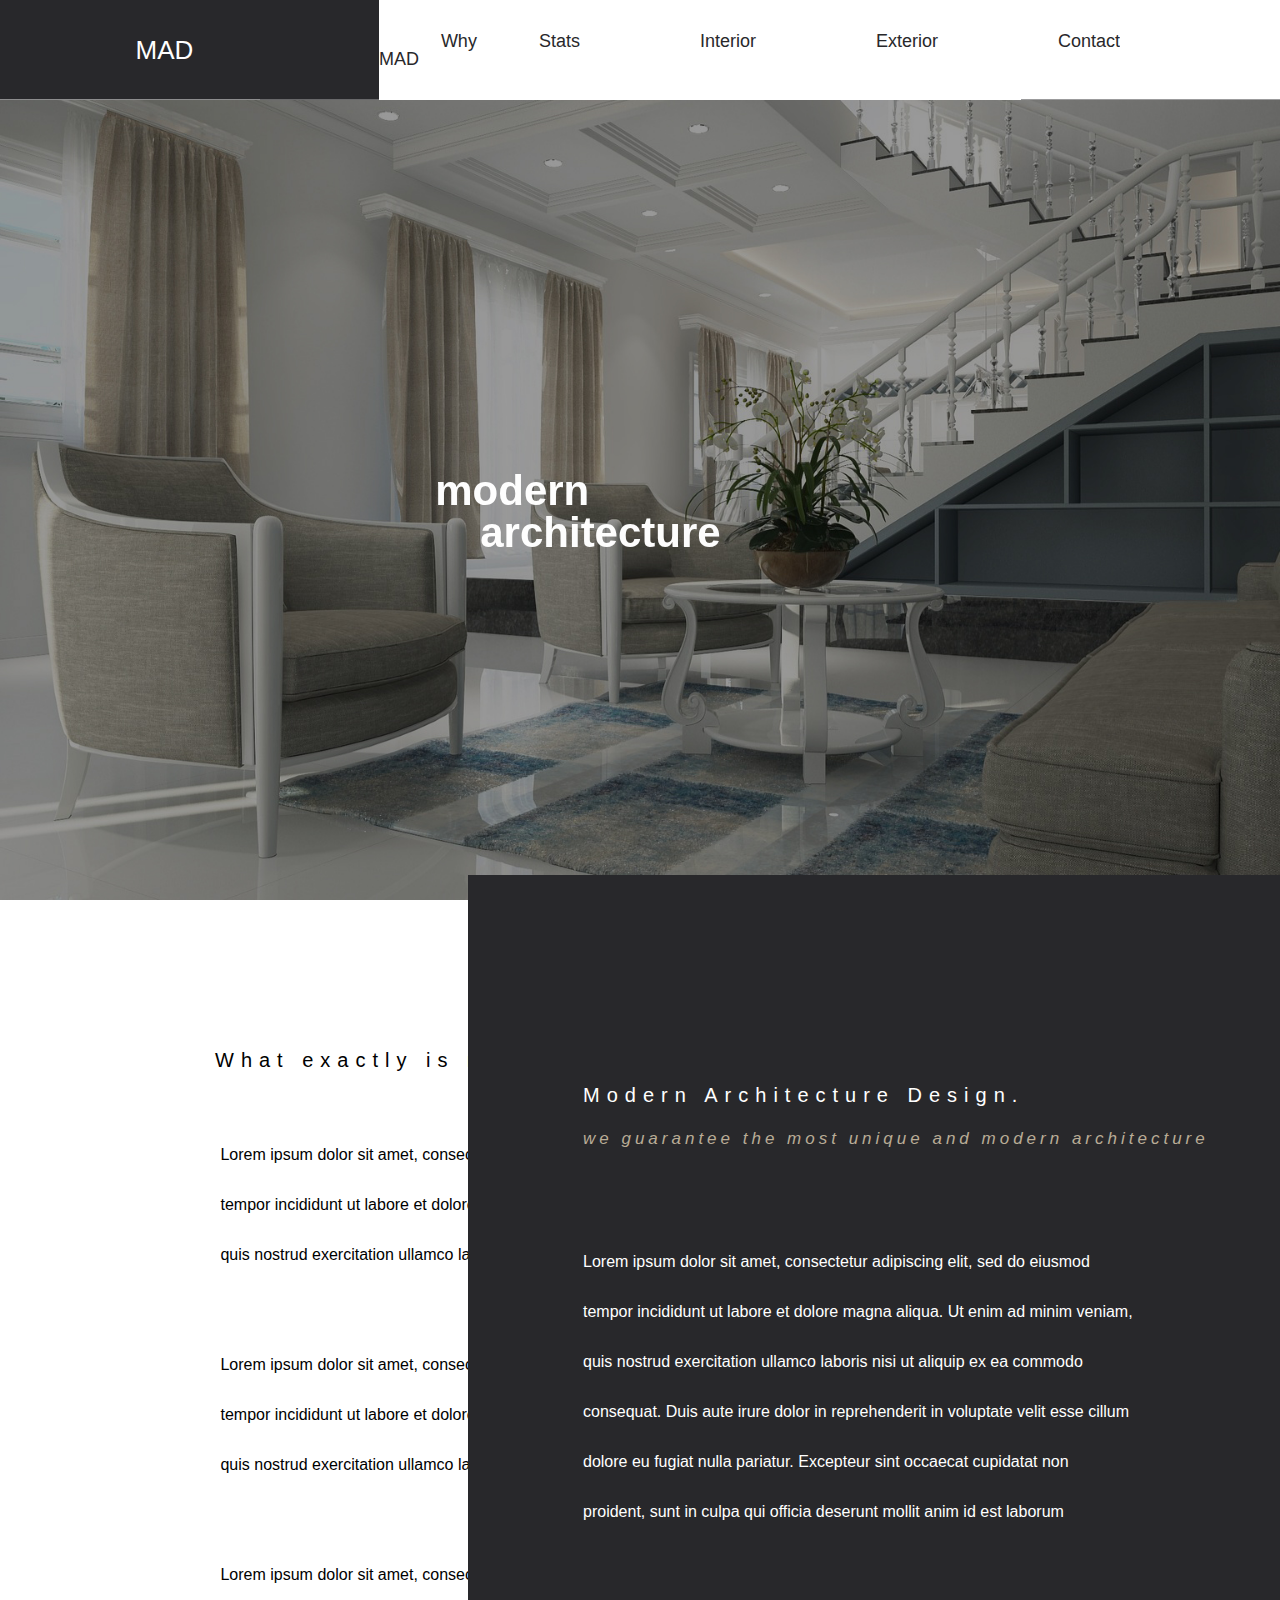
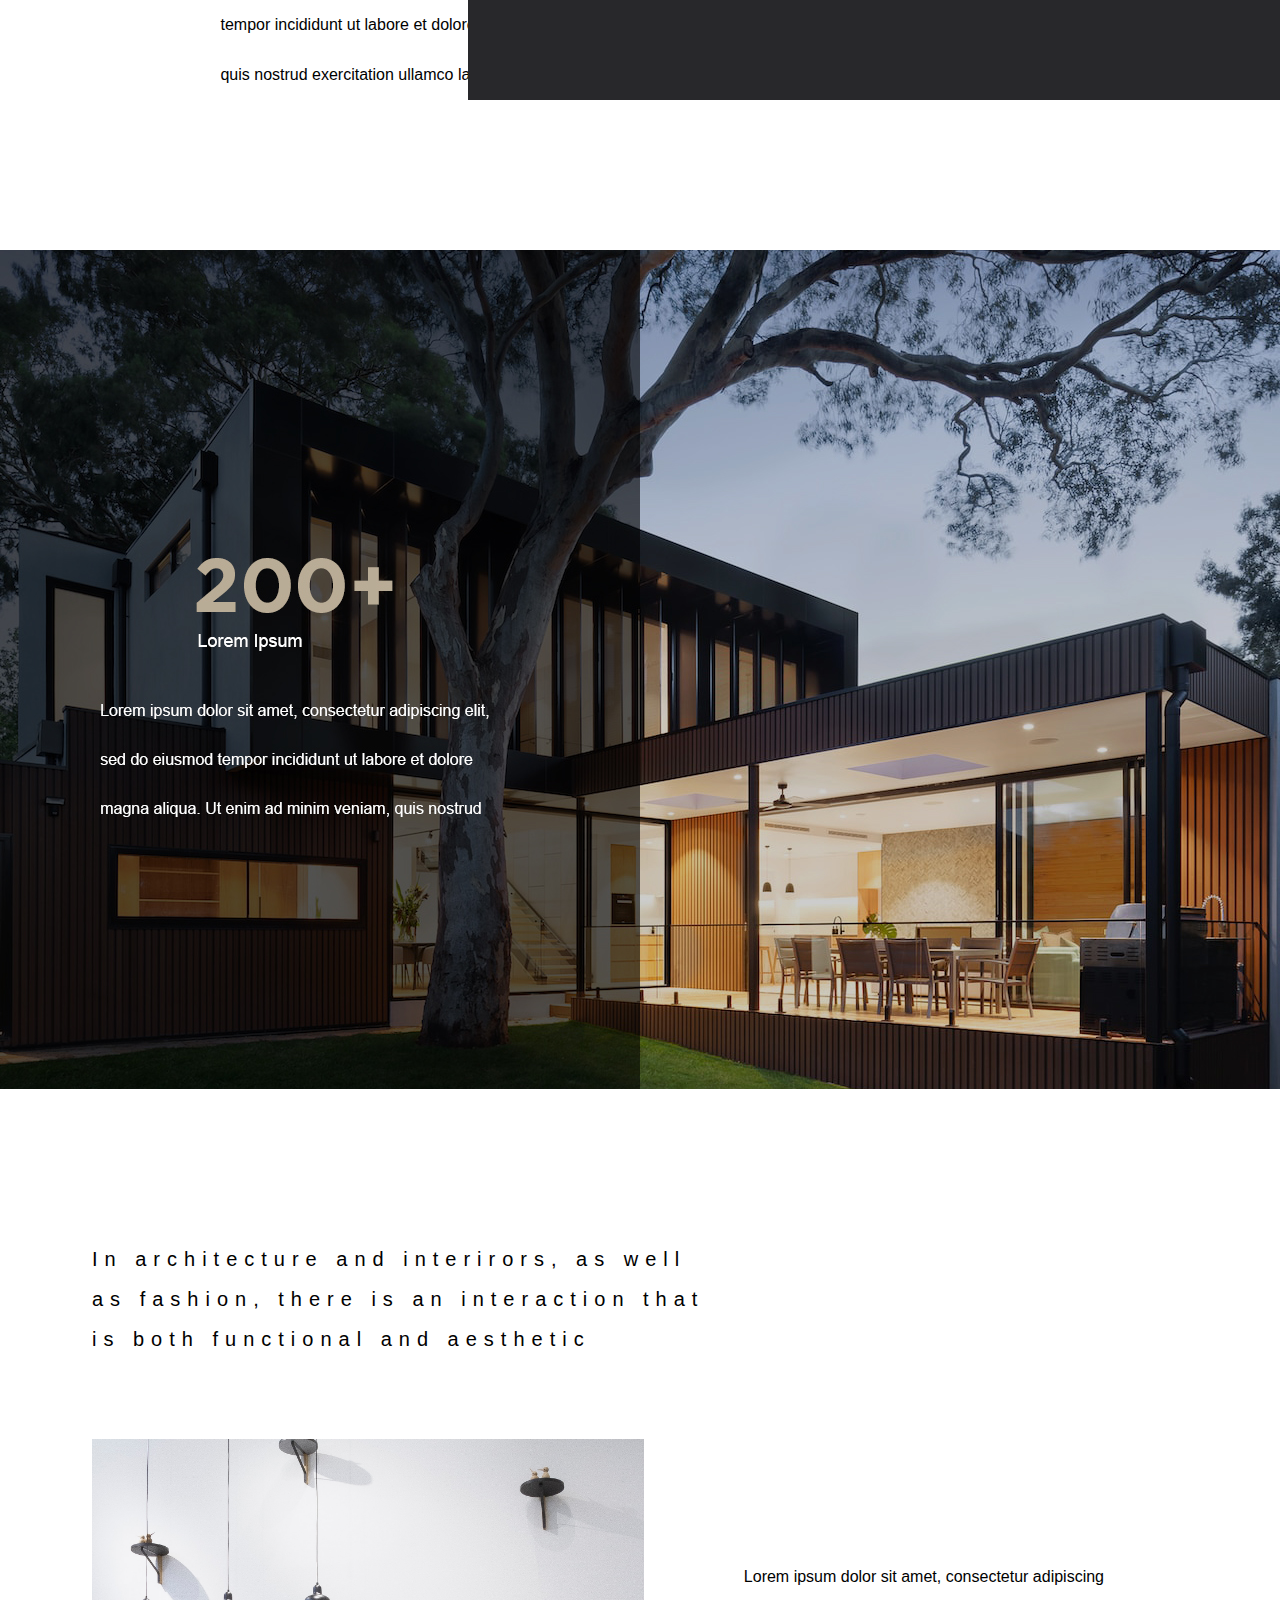
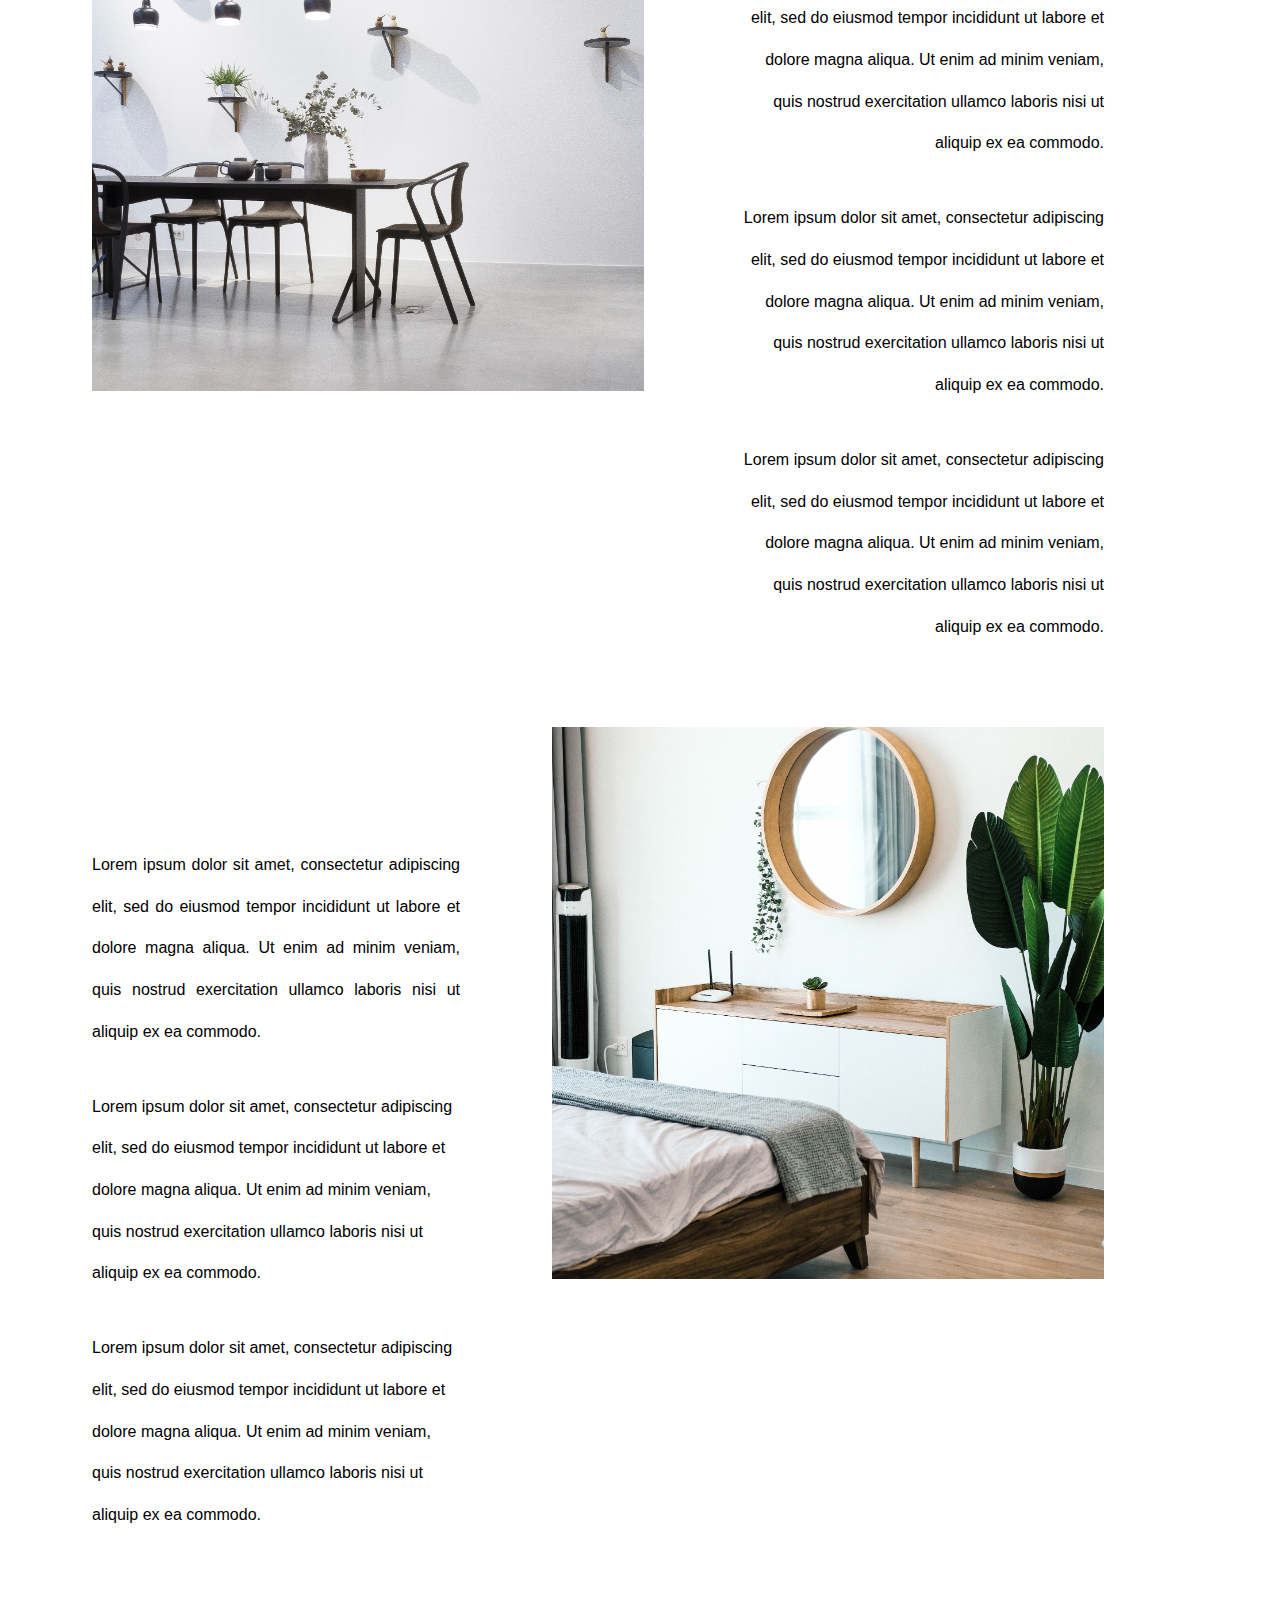
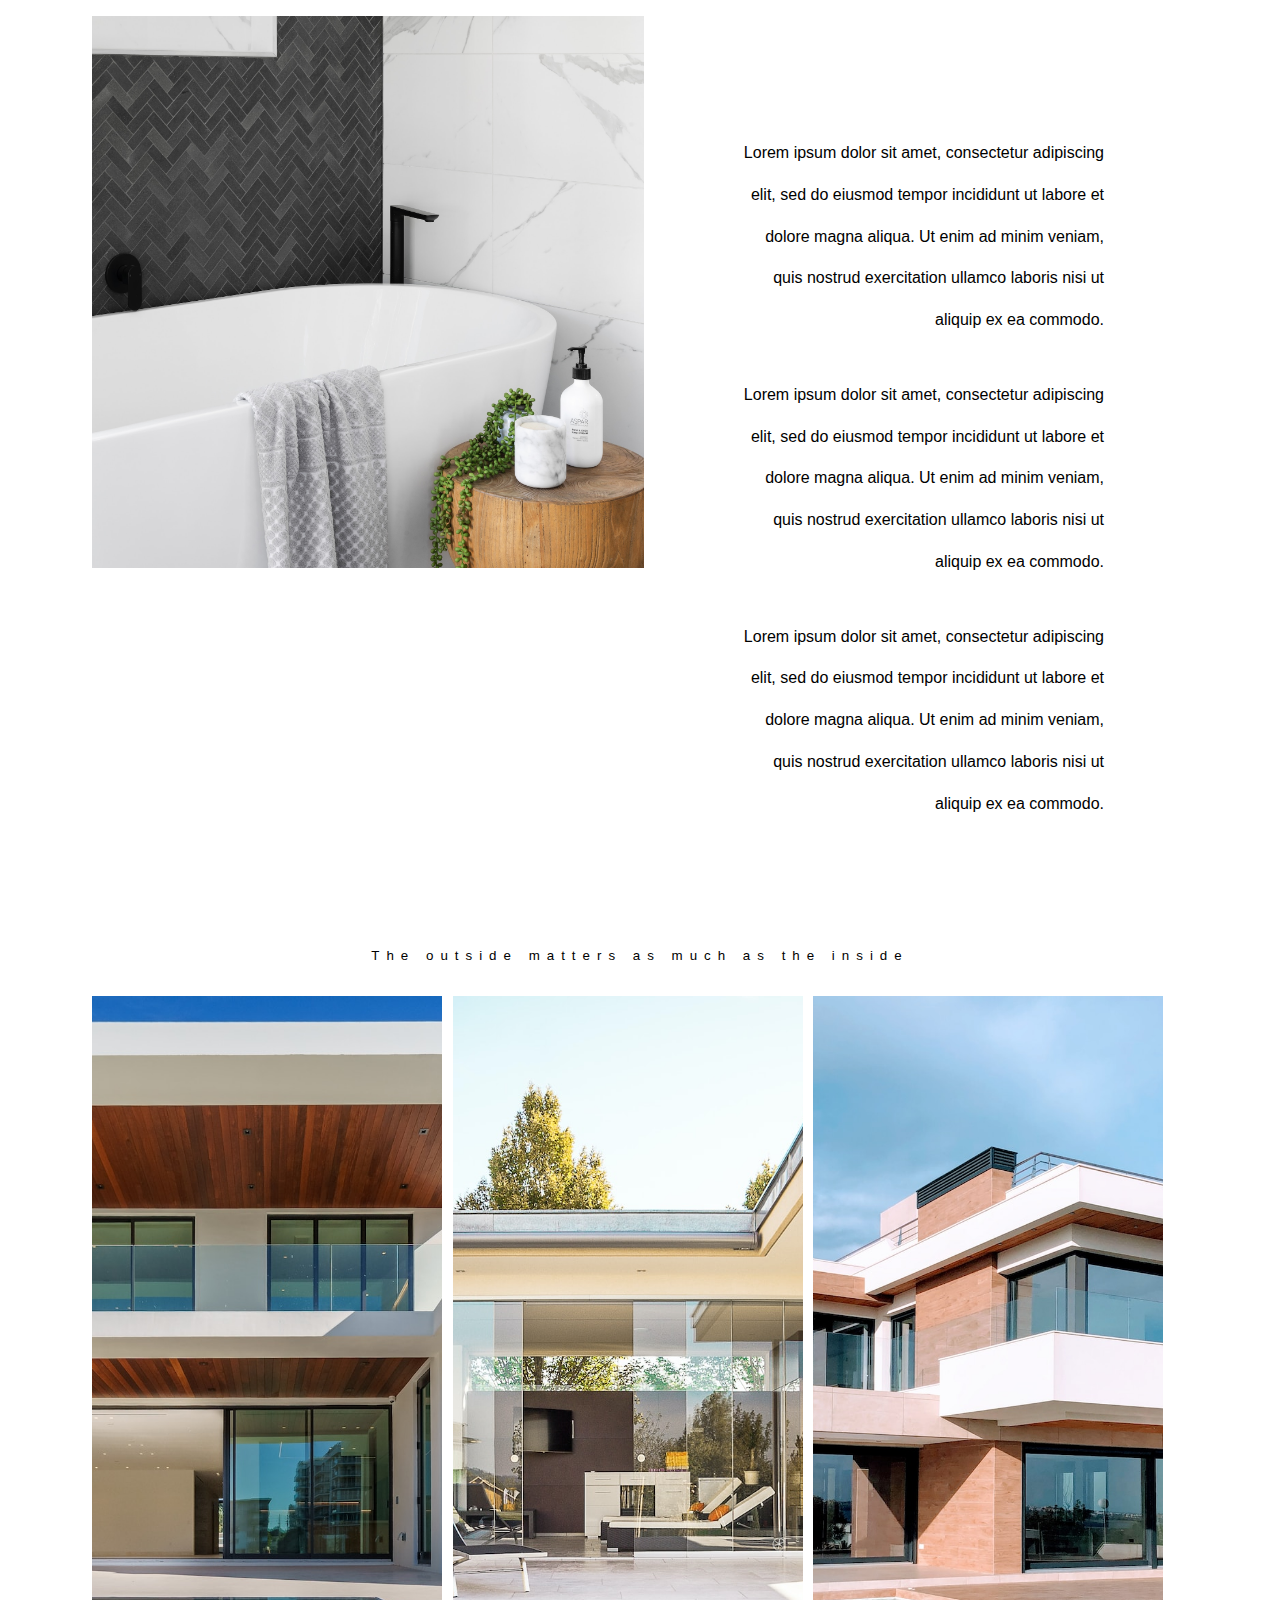
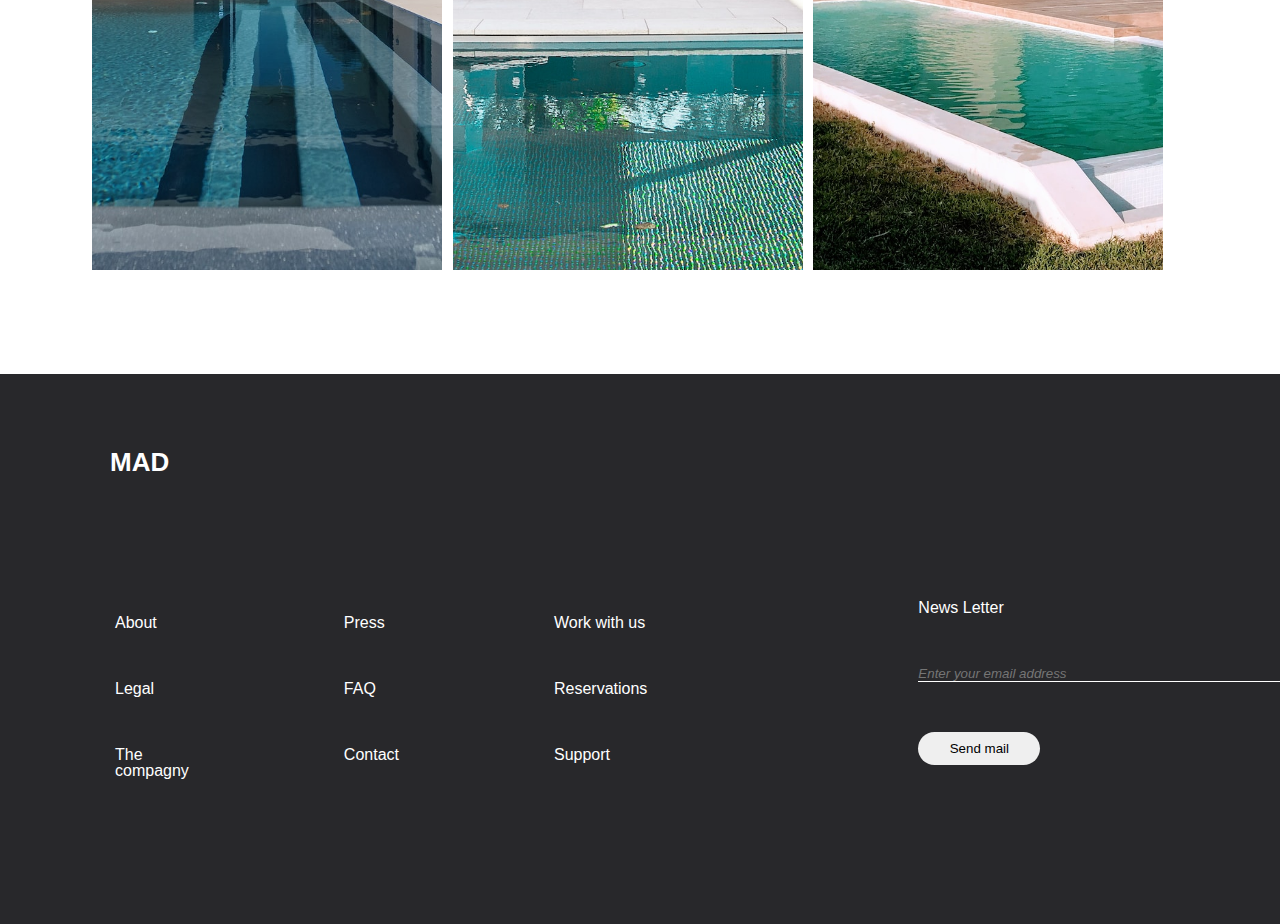
==== index.html @ bb7cfe7c "updated files" ====
<!DOCTYPE html>
<html lang="en">
  <head>
    <meta charset="UTF-8" />
    <meta http-equiv="X-UA-Compatible" content="IE=edge" />
    <meta name="viewport" content="width=device-width, initial-scale=1.0" />
    <!-- <link rel="stylesheet" href="css/style.css" /> -->
    <link rel="stylesheet" href="css/styleResponsive.css" />
    <link rel="stylesheet" href="css/reset.css" />
    <script type="module">
      import App from "./js/App.js";
    </script>
    <script src="https://cdnjs.cloudflare.com/ajax/libs/gsap/3.6.1/gsap.min.js"></script>
    <script
      src="https://cdnjs.cloudflare.com/ajax/libs/gsap/3.11.5/gsap.min.js"
      integrity="sha512-cOH8ndwGgPo+K7pTvMrqYbmI8u8k6Sho3js0gOqVWTmQMlLIi6TbqGWRTpf1ga8ci9H3iPsvDLr4X7xwhC/+DQ=="
      crossorigin="anonymous"
      referrerpolicy="no-referrer"
    ></script>
    <title>MAD</title>
  </head>
  <body>
    <header>
      <div class="mainTitle">
        <h1>modern</h1>
        <span id="architecture">architecture</span>
      </div>
      <nav class="navbar">
        <span class="logo"><a href="#" style="color:white">MAD</a></span>
        <div class="nav-links">
          <ul>
            <li><a class="pc" href="#mad">Why MAD</a></li>
            <li><a class="pc" href="#stats">Stats</a></li>
            <li><a class="pc" href="#designs">Interior</a></li>
            <li><a class="pc" href="#exterior">Exterior</a></li>
            <li><a class="pc" href="#contact">Contact</a></li>
          </ul>
        </div>
        <img src="/img/menu-btn.png" alt="menu hamburger" class="menu-ham" />
      </nav>
    </header>
    <main>
      <section id="mad">
        <div class="whyMad">
          <div class="desc">
            <h2>What exactly is modern architecture</h2>

            <p>
              Lorem ipsum dolor sit amet, consectetur adipiscing elit, sed do
              eiusmod tempor incididunt ut labore et dolore magna aliqua. Ut
              enim ad minim veniam, quis nostrud exercitation ullamco laboris
              nisi ut aliquip ex ea commodo.
            </p>

            <p>
              Lorem ipsum dolor sit amet, consectetur adipiscing elit, sed do
              eiusmod tempor incididunt ut labore et dolore magna aliqua. Ut
              enim ad minim veniam, quis nostrud exercitation ullamco laboris
              nisi ut aliquip ex ea commodo.
            </p>

            <p>
              Lorem ipsum dolor sit amet, consectetur adipiscing elit, sed do
              eiusmod tempor incididunt ut labore et dolore magna aliqua. Ut
              enim ad minim veniam, quis nostrud exercitation ullamco laboris
              nisi ut aliquip ex ea commodo.
            </p>
          </div>
          <div class="box">
            <h2>Modern Architecture Design.</h2>
            <h3>we guarantee the most unique and modern architecture</h3>
            <p>
              Lorem ipsum dolor sit amet, consectetur adipiscing elit, sed do
              eiusmod tempor incididunt ut labore et dolore magna aliqua. Ut
              enim ad minim veniam, quis nostrud exercitation ullamco laboris
              nisi ut aliquip ex ea commodo consequat. Duis aute irure dolor in
              reprehenderit in voluptate velit esse cillum dolore eu fugiat
              nulla pariatur. Excepteur sint occaecat cupidatat non proident,
              sunt in culpa qui officia deserunt mollit anim id est laborum
            </p>
          </div>
        </div>
      </section>

      <section id="stats">
        <div class="slideshow-container">
          <img src="/img/s1.jpg" alt="slideshow1" class="slide" />
          <img src="/img/s2.jpg" alt="slideshow2" class="slide" />
          <img src="/img/s3.jpg" alt="slideshow3" class="slide" />
        </div>
      </section>

      <section id="designs">
        <h2>
          In architecture and interirors, as well as fashion, there is an
          interaction that is both functional and aesthetic
        </h2>

        <div class="left">
          <div class="img">
            <img src="/img/i1.jpg" alt="" />
          </div>
          <div class="text">
            <p style="text-align: right;">
              Lorem ipsum dolor sit amet, consectetur adipiscing elit, sed do
              eiusmod tempor incididunt ut labore et dolore magna aliqua. Ut
              enim ad minim veniam, quis nostrud exercitation ullamco laboris
              nisi ut aliquip ex ea commodo.
            </p>
            <p class="mobile">
              Lorem ipsum dolor sit amet, consectetur adipiscing elit, sed do
              eiusmod tempor incididunt ut labore et dolore magna aliqua. Ut
              enim ad minim veniam, quis nostrud exercitation ullamco laboris
              nisi ut aliquip ex ea commodo.
            </p>
            <p class="mobile">
              Lorem ipsum dolor sit amet, consectetur adipiscing elit, sed do
              eiusmod tempor incididunt ut labore et dolore magna aliqua. Ut
              enim ad minim veniam, quis nostrud exercitation ullamco laboris
              nisi ut aliquip ex ea commodo.
            </p>
          </div>
        </div>

        <div class="right">
          <div class="textR">
            <p >
              Lorem ipsum dolor sit amet, consectetur adipiscing elit, sed do
              eiusmod tempor incididunt ut labore et dolore magna aliqua. Ut
              enim ad minim veniam, quis nostrud exercitation ullamco laboris
              nisi ut aliquip ex ea commodo.
            </p>
            <p class="mobile">
              Lorem ipsum dolor sit amet, consectetur adipiscing elit, sed do
              eiusmod tempor incididunt ut labore et dolore magna aliqua. Ut
              enim ad minim veniam, quis nostrud exercitation ullamco laboris
              nisi ut aliquip ex ea commodo.
            </p>
            <p class="mobile">
              Lorem ipsum dolor sit amet, consectetur adipiscing elit, sed do
              eiusmod tempor incididunt ut labore et dolore magna aliqua. Ut
              enim ad minim veniam, quis nostrud exercitation ullamco laboris
              nisi ut aliquip ex ea commodo.
            </p>
          </div>
          <div class="imgR">
            <img src="/img/i2.jpg" alt="" />
          </div>
        </div>

        <div class="left">
          <div class="img">
            <img src="/img/i3.jpg" alt="" />
          </div>
          <div class="text">
            <p style="text-align: right;">
              Lorem ipsum dolor sit amet, consectetur adipiscing elit, sed do
              eiusmod tempor incididunt ut labore et dolore magna aliqua. Ut
              enim ad minim veniam, quis nostrud exercitation ullamco laboris
              nisi ut aliquip ex ea commodo.
            </p>
            <p class="mobile">
              Lorem ipsum dolor sit amet, consectetur adipiscing elit, sed do
              eiusmod tempor incididunt ut labore et dolore magna aliqua. Ut
              enim ad minim veniam, quis nostrud exercitation ullamco laboris
              nisi ut aliquip ex ea commodo.
            </p>
            <p class="mobile">
              Lorem ipsum dolor sit amet, consectetur adipiscing elit, sed do
              eiusmod tempor incididunt ut labore et dolore magna aliqua. Ut
              enim ad minim veniam, quis nostrud exercitation ullamco laboris
              nisi ut aliquip ex ea commodo.
            </p>
          </div>
        </div>
      </section>

      <section id="exterior">
        <h2>The outside matters as much as the inside</h2>
        <div class="grid">
          <div class="grid-item">
            <img src="/img/e1.jpg" alt="" />
            <div class="hover-card">
              <h3>Phase One</h3>
              <p>Lorem ipsum dolor sit amet, consectetur adipiscing elit. </p>
            </div>
          </div>
          <div class="grid-item">
            <img src="/img/e2.jpg" alt="" />
            <div class="hover-card">
              <h3>Phase Two</h3>
              <p>Lorem ipsum dolor sit amet, consectetur adipiscing elit.</p>
            </div>
          </div>
          <div class="grid-item">
            <img src="/img/e3.jpg" alt="" />
            <div class="hover-card">
              <h3>Phase Three</h3>
              <p>Lorem ipsum dolor sit amet, consectetur adipiscing elit.</p>
            </div>
      </section>
    </main>
    <footer id="contact">
      <h1>MAD</h1>
      <div class="conteneur">
        <div class="display-grid">
          <div class="info">
            <a href="#mad">About</a>
            <a href="https://www.dcc-cdc.gc.ca/documents/forms/DCL250_Standard_Construction_Contract_Documents.pdf" target="_blank">Legal</a>
            <a href="#mad">The compagny</a>
          </div>
          <div class="info">
            <a href="https://www.dcc-cdc.gc.ca/documents/forms/DCL250_Standard_Construction_Contract_Documents.pdf" target="_blank">Press</a>
            <a href="faq.html" target="_blank">FAQ</a>
            <a href="#">Contact</a>
          </div>
          <div class="info">
            <a href="work.html" target="_blank">Work with us</a>
            <a href="reservation.html">Reservations</a>
            <a href="faq.html">Support</a>
          </div>
        </div>
        <div class="form">
          <p>News Letter</p>
          <input
            type="email"
            placeholder="Enter your email address"
            class="newsletter-input"
          />
          <button class="button">Send mail</button>
        </div>
      </div>
    </footer>
  </body>
</html>
---- css/style.css ----
html {
  font-family: Arial, Helvetica, sans-serif;
  font-size: 16px;
  margin: 0;
  padding: 0;
  --color-one: rgb(255, 255, 255);
  --color-main: #28282b;
  --color-gold: #b9ac96;
}

header {
  height: 100vh;
  max-width: 100vw;
  background-image: url(/img/header.jpg);
  background-position: center;
  background-size: cover;
  position: relative;
}
header .mainTitle {
  font-size: 42px;
  color: white;
  padding-top: 460px;
  padding-left: 413px;
  max-width: 100%; /* Add this property */
  height: auto; /* Add this property */
}
header .mainTitle #architecture {
  padding-left: 80px;
  padding-bottom: 30px;
  font-weight: bold;
}
header .navbar {
  background-color: white;
  height: 100px;
  position: absolute;
  top: 0;
  left: 0;
  right: 0;
  display: flex;
  justify-content: space-between;
  box-sizing: border-box;
  align-items: center;
  position: fixed;
  z-index: 9999;
}
header .nav-links ul {
  display: flex;
  margin-left: auto;
  text-align: center;
  padding: 0;
  list-style-type: none;
}
header .nav-links a {
  position: relative;
  text-decoration: none;
  color: var(--color-main);
  margin: 0 20px;
  font-size: 18px;
  margin-right: 100px;
}
header .nav-links a::before {
  content: "";
  position: absolute;
  bottom: -5px;
  left: 0;
  width: 100%;
  height: 1px;
  background-color: var(--color-main);
  transform: scaleX(0);
  transform-origin: left;
  transition: transform 0.5s ease;
}
header .nav-links a:hover::before {
  transform: scaleX(1);
}
header .logo {
  width: 100%;
  max-width: 538px;
  height: 100px;
  display: flex;
  align-items: center;
  justify-content: center;
  background-color: var(--color-main);
  color: white;
  padding-right: 50px;
  font-size: 26px;
  text-align: center;
}

main #mad .whyMad {
  display: flex;
}
main #mad .whyMad h2 {
  font-size: 20px;
  letter-spacing: 7px;
  font-weight: 100;
  margin-top: 150px;
}
main #mad .whyMad .desc {
  margin-left: 215px;
}
main #mad .whyMad .desc p {
  width: 552px;
  margin: 0 auto;
  margin-top: 60px;
  line-height: 50px;
}
main #mad .whyMad .box {
  position: absolute;
  background-color: var(--color-main);
  height: 763px;
  width: 812px;
  top: 875px;
  right: 0;
}
main #mad .whyMad .box h2 {
  color: var(--color-one);
  margin-left: 115px;
}
main #mad .whyMad .box h3 {
  margin-left: 115px;
  font-size: 17px;
  margin-top: 25px;
  color: var(--color-one);
  font-weight: 100;
  letter-spacing: 4px;
}
main #mad .whyMad .box p {
  color: var(--color-one);
  width: 552px;
  height: 338px;
  margin-left: 115px;
  margin-top: 90px;
  line-height: 50px;
}
main #stats {
  margin-top: 150px;
}
main #stats .slideshow-container {
  position: relative;
  width: 100%;
  height: 839px;
}
main #stats .slideshow-container .slide {
  position: absolute;
  top: 0;
  left: 0;
  right: 0;
  bottom: 0;
  width: 100%;
  height: 100%;
  opacity: 0;
}
main #stats .slideshow-container img {
  height: 839px;
  width: 100%;
  -o-object-fit: cover;
     object-fit: cover;
}
main #designs h2 {
  font-size: 20px;
  letter-spacing: 7px;
  font-weight: 100;
  margin-top: 150px;
  margin-left: 215px;
  width: 629px;
  line-height: 40px;
}
main #designs .left {
  display: flex;
  margin-top: 80px;
}
main #designs .left .img img {
  width: 828px;
  height: 828px;
  -o-object-fit: cover;
     object-fit: cover;
  margin-left: 215px;
}
main #designs .left .text p {
  width: 552px;
  margin-left: 138px;
  line-height: 50px;
}
main #designs .left .text p:first-child {
  margin-top: 140px;
}
main #designs .left .text p:nth-of-type(2),
main #designs .left .text p:nth-of-type(3) {
  margin-top: 50px;
}
main #designs .right {
  display: flex;
  margin-top: 80px;
}
main #designs .right .textR {
  flex: 1;
  padding-right: 30px;
}
main #designs .right .textR p {
  width: 552px;
  margin-left: 215px;
  line-height: 50px;
}
main #designs .right .textR p:first-child {
  margin-top: 140px;
}
main #designs .right .textR p:nth-of-type(2),
main #designs .right .textR p:nth-of-type(3) {
  margin-top: 50px;
}
main #designs .right .imgR img {
  width: 828px;
  height: 828px;
  -o-object-fit: cover;
     object-fit: cover;
  margin-right: 138px;
}
main #exterior h2 {
  text-align: center;
  font-size: 20px;
  letter-spacing: 7px;
  font-weight: 100;
  margin-top: 150px;
}
main #exterior .grid {
  display: grid;
  grid-template-columns: repeat(3, 525px);
  gap: 16px;
  margin-top: 50px;
  margin-left: 138px;
  margin-bottom: 125px;
}
main #exterior .grid .grid-item {
  width: 100%;
  height: 874px;
  -o-object-fit: cover;
     object-fit: cover;
}
main #exterior .grid .hover-effect {
  transition: transform 1s ease-in-out;
}
main #exterior .grid .hover-effect:hover {
  transform: scale(1.1);
  -webkit-filter: blur(5px);
  transition: 1s ease;
}

footer {
  height: 550px;
  background-color: var(--color-main);
}
footer h1 {
  color: var(--color-one);
  font-size: 26px;
  margin-left: 215px;
  padding-top: 75px;
}
footer .conteneur {
  display: flex;
}
footer .conteneur .display-grid {
  display: grid;
  grid-template-columns: repeat(3, 1fr);
  gap: 125px;
  margin-top: 125px;
  margin-left: 215px;
}
footer .conteneur .display-grid a {
  position: relative;
  text-decoration: none;
  color: var(--color-one);
  font-size: 16px;
  font-weight: 100;
  display: block;
}
footer .conteneur .display-grid a:nth-of-type(2),
footer .conteneur .display-grid a:nth-of-type(3) {
  margin-top: 50px;
}
footer .conteneur .display-grid a::before {
  content: "";
  position: absolute;
  bottom: -15px;
  left: 0;
  width: 100%;
  height: 1px;
  background-color: var(--color-one);
  transform: scaleX(0);
  transform-origin: left;
  transition: transform 0.5s ease;
}
footer .conteneur .display-grid a:hover::before {
  transform: scaleX(1);
}
footer .info {
  color: var(--color-one);
}
footer .form {
  margin-top: 125px;
  margin-left: 20%;
  color: var(--color-one);
}
footer .form .newsletter-input {
  background: none;
  border: none;
  border-bottom: 1px solid white;
  width: 400px;
  outline: none;
  color: var(--color-one);
  margin-top: 50px;
  font-style: italic;
}
footer .form .button {
  display: block;
  margin-top: 50px;
  width: 122px;
  height: 33px;
  border-radius: 20px;
  border: none;
  position: relative;
  overflow: hidden;
}
footer .form .button:hover {
  background-color: var(--color-gold);
  color: #28282b;
  transition: 0.4s ease-in-out;
}

@media screen and (max-width: 1719px) {
  html {
    display: none;
  }
}/*# sourceMappingURL=style.css.map */
---- css/styleResponsive.css ----
@charset "UTF-8";
html {
  font-family: Arial, Helvetica, sans-serif;
  font-size: 16px;
  margin: 0;
  padding: 0;
  --color-one: rgb(255, 255, 255);
  --color-main: #28282b;
  --color-gold: #b9ac96;
}

header {
  height: 100vh;
  max-width: 100vw;
  background-image: url(/img/header.jpg);
  background-position: center;
  background-size: cover;
  position: relative;
}
header .mainTitle {
  font-size: 36px;
  color: white;
  text-align: center;
  padding-top: 50vh;
}
header #architecture {
  font-weight: bold;
}
header .navbar {
  position: absolute;
  top: 0;
  left: 0;
  width: 100%;
}
header .navbar .logo {
  display: none;
}
header .navbar .menu-ham {
  display: block;
  -webkit-backdrop-filter: blur(0px);
          backdrop-filter: blur(0px);
  margin-left: 10px;
  margin-top: 10px;
  width: 50px;
  height: 50px;
}
header .navbar .nav-links {
  top: 0;
  left: 0;
  position: absolute;
  background-color: rgba(80, 80, 80, 0.295);
  -webkit-backdrop-filter: blur(10px);
          backdrop-filter: blur(10px);
  width: 100%;
  height: 100vh;
  display: flex;
  justify-content: center;
  align-items: center;
  margin-left: -100%;
  transition: all 1.2s ease;
}
header .navbar .nav-links.mobile-menu {
  margin-left: 0;
}
header .navbar .nav-links ul {
  display: flex;
  flex-direction: column;
  align-items: center;
}
header .navbar .nav-links ul li {
  margin: 25px 0;
}
header .navbar .nav-links ul li a {
  color: white;
}

main #mad {
  display: flex;
}
main #mad h2 {
  font-size: 20px;
  letter-spacing: 7px;
  text-align: center;
  margin-top: 100px;
  font-weight: 100;
}
main #mad .desc {
  text-align: center;
}
main #mad .desc p {
  margin: 0 auto;
  line-height: 25px;
  margin-top: 50px;
  width: 90%;
}
main #mad .box {
  background-color: var(--color-main);
  color: var(--color-one);
  height: 450px;
}
main #mad .box h2,
main #mad .box h3,
main #mad .box p {
  font-weight: 100;
}
main #mad .box h2 {
  padding-top: 25px;
  text-align: center;
}
main #mad .box h3 {
  text-align: center;
  margin-top: 20px;
  font-style: italic;
  color: var(--color-gold);
}
main #mad .box p {
  margin-top: 50px;
  text-align: center;
  line-height: 30px;
}
main #stats {
  display: none;
}
main #designs h2 {
  font-size: 20px;
  letter-spacing: 7px;
  text-align: center;
  margin-top: 100px;
  font-weight: 100;
}
main #designs .left {
  display: flex;
  margin-top: 80px;
}
main #designs .left .img img {
  width: 40vw;
  margin-left: 25px;
  height: 40vh;
  -o-object-fit: cover;
     object-fit: cover;
}
main #designs .left .text p {
  line-height: 25px;
  width: 200px;
  margin-left: 10px;
}
main #designs .left .text p:first-child {
  margin-top: 80px;
  text-align: justify;
}
main #designs .left .text .mobile {
  display: none;
}
main #designs .right {
  display: flex;
  margin-top: 80px;
}
main #designs .right .imgR img {
  width: 40vw;
  margin-left: 25px;
  height: 40vh;
  -o-object-fit: cover;
     object-fit: cover;
}
main #designs .right .textR p {
  line-height: 25px;
  width: 200px;
  margin-left: 10px;
}
main #designs .right .textR p:first-child {
  margin-top: 80px;
  text-align: justify;
}
main #designs .right .textR .mobile {
  display: none;
}
main #exterior h2 {
  text-align: center;
  font-size: 20px;
  letter-spacing: 7px;
  font-weight: 100;
  margin-top: 100px;
}
main #exterior .grid {
  display: grid;
  grid-template-columns: repeat(1fr, 1fr, 1fr);
  gap: 16px;
  margin-top: 20px;
  margin-bottom: 75px;
}
main #exterior .grid .grid-item img {
  width: 100%;
  -o-object-fit: cover;
     object-fit: cover;
}
main #exterior .grid .grid-item .hover-card {
  opacity: 0;
}

footer {
  height: 350px;
  background-color: var(--color-main);
}
footer h1 {
  color: var(--color-one);
  font-size: 26px;
  padding-top: 50px;
  margin-left: 25px;
}
footer .conteneur {
  display: flex;
}
footer .conteneur .display-grid {
  display: grid;
  grid-template-columns: repeat(1fr, 1fr, 1fr);
  gap: 50px;
  margin-top: 50px;
  margin-left: 10px;
}
footer .conteneur .display-grid a {
  text-decoration: none;
  color: var(--color-one);
  margin: 15px;
}
footer .form {
  display: none;
}

@media screen and (min-width: 768px) {
  main #mad .box h2 {
    padding-top: 60px;
  }
  main #mad .box p {
    line-height: 50px;
    margin-top: 60px;
  }
  main #designs .left .img img {
    width: 50vw;
    margin-left: 50px;
  }
  main #designs .left .text p {
    line-height: 40px;
    width: 200px;
    margin-left: 60px;
  }
  main #designs .left .text p:first-child {
    margin-top: 30px;
    text-align: justify;
  }
  main #designs .right .imgR img {
    width: 50vw;
    margin-left: 50px;
  }
  main #designs .right .textR p {
    line-height: 40px;
    width: 200px;
    margin-left: 60px;
  }
  main #designs .right .textR p:first-child {
    margin-top: 30px;
    text-align: justify;
  }
  footer .form {
    display: initial;
    color: var(--color-one);
    margin-left: 20%;
    margin-top: 50px;
  }
  footer .form .newsletter-input {
    background: none;
    border: none;
    border-bottom: 1px solid white;
    color: var(--color-one);
    width: 200px;
    margin-top: 50px;
    font-style: italic;
    outline: none;
  }
  footer .form .button {
    display: block;
    margin-top: 50px;
    width: 100px;
    border-radius: 20px;
    border: none;
  }
}
@media screen and (min-width: 1200px) {
  header {
    position: relative;
  }
  header .mainTitle {
    font-size: 42px;
    padding-top: 470px;
    padding-left: 440px;
    max-width: 100%;
    height: auto;
    text-align: initial;
  }
  header #architecture {
    padding-left: 45px;
    padding-bottom: 10px;
    font-weight: bold;
  }
  header .navbar {
    background-color: white;
    height: 100px;
    position: absolute;
    top: 0;
    left: 0;
    right: 0;
    display: flex;
    justify-content: space-between;
    box-sizing: border-box;
    align-items: center;
    position: fixed;
    z-index: 9999;
  }
  header .navbar .logo {
    display: initial;
    width: 100%;
    max-width: 538px;
    height: 100px;
    display: flex;
    align-items: center;
    justify-content: center;
    background-color: var(--color-main);
    color: white;
    padding-right: 50px;
    font-size: 26px;
    text-align: center;
  }
  header .navbar .nav-links {
    top: initial;
    left: initial;
    position: initial;
    background-color: initial;
    -webkit-backdrop-filter: initial;
            backdrop-filter: initial;
    width: initial;
    height: initial;
    justify-content: initial;
    align-items: initial;
    margin-left: initial;
    transition: initial;
    margin-left: auto;
    text-align: center;
    list-style-type: none;
  }
  header .navbar .nav-links ul {
    display: flex;
    margin-left: auto;
    text-align: center;
    padding: 0;
    list-style-type: none;
    flex-direction: initial;
    align-items: initial;
  }
  header .navbar .nav-links ul.mobile-menu {
    display: none;
  }
  header .navbar .nav-links a {
    position: relative;
    text-decoration: none;
    margin: 0 20px;
    font-size: 18px;
    margin-right: 100px;
  }
  header .navbar .nav-links .pc {
    color: var(--color-main);
    font-weight: 100;
  }
  header .navbar .nav-links a::before {
    content: "";
    position: absolute;
    bottom: -5px;
    left: 0;
    width: 100%;
    height: 1px;
    background-color: var(--color-main);
    transform: scaleX(0);
    transform-origin: left;
    transition: transform 0.5s ease;
  }
  header .navbar .nav-links a:hover::before {
    transform: scaleX(1);
  }
  header .menu-ham {
    display: none;
  }
  main #mad .whyMad h2 {
    text-align: initial;
    margin-top: 150px;
  }
  main #mad .whyMad .desc {
    margin-left: 215px;
  }
  main #mad .whyMad .desc p {
    width: 552px;
    margin: 0 auto;
    margin-top: 60px;
    line-height: 50px;
    text-align: left;
  }
  main #mad .whyMad .box {
    position: absolute;
    height: 825px;
    width: 812px;
    top: 875px;
    right: 0;
  }
  main #mad .whyMad .box h2 {
    text-align: initial;
    color: var(--color-one);
    margin-left: 115px;
  }
  main #mad .whyMad .box h3 {
    margin-left: 115px;
    font-size: 17px;
    margin-top: 25px;
    font-weight: 100;
    letter-spacing: 4px;
    text-align: initial;
  }
  main #mad .whyMad .box p {
    width: 552px;
    height: 338px;
    margin-left: 115px;
    margin-top: 90px;
    line-height: 50px;
    text-align: left;
  }
  main #stats {
    display: initial;
  }
  main #stats .slideshow-container {
    margin-top: 150px;
    position: relative;
    width: 100%;
    height: 839px;
  }
  main #stats .slideshow-container .slide {
    position: absolute;
    top: 0;
    left: 0;
    right: 0;
    bottom: 0;
    width: 100%;
    height: 100%;
    opacity: 0;
  }
  main #stats .slideshow-container img {
    height: 839px;
    width: 100%;
    -o-object-fit: cover;
       object-fit: cover;
  }
  main #designs h2 {
    text-align: initial;
    font-size: 20px;
    letter-spacing: 7px;
    font-weight: 100;
    margin-top: 150px;
    margin-left: 7.1875vw;
    width: 629px;
    line-height: 40px;
  }
  main #designs .left {
    text-align: right;
    margin-top: 80px;
  }
  main #designs .left .mobile {
    display: initial;
  }
  main #designs .left .img img {
    width: 43.125vw; /* 828px ÷ 1920px × 100vw */
    height: 43.125vw; /* 828px ÷ 1920px × 100vw */
    -o-object-fit: cover;
       object-fit: cover;
    margin-left: 7.1875vw;
  }
  main #designs .left .text {
    text-align: initial;
    text-align: right;
  }
  main #designs .left .text .mobile {
    display: inherit;
    margin-top: 2.6041666667vw; /* 50px / 1920px * 100vw */
  }
  main #designs .left .text p {
    width: 28.75vw; /* 552px / 1920px * 100vw */
    margin-left: 7.1875vw; /* 138px / 1920px * 100vw */
    line-height: 4.6296296296vh; /* 50px / 1080px * 100vh */
  }
  main #designs .left .text p:first-child {
    margin-top: 12.962962963vh; /* 140px / 1080px * 100vh */
  }
  main #designs .right {
    text-align: left;
    margin-top: 80px;
  }
  main #designs .right .mobile {
    display: inherit;
    margin-top: 2.6041666667vw;
  }
  main #designs .right .imgR img {
    width: 43.125vw; /* 828px ÷ 1920px × 100vw */
    height: 43.125vw; /* 828px ÷ 1920px × 100vw */
    -o-object-fit: cover;
       object-fit: cover;
    margin-left: 7.1875vw; /* 215px ÷ 1920px × 100vw */
  }
  main #designs .right .textR .mobile {
    display: inherit;
    margin-top: 2.6041666667vw; /* 50px / 1920px * 100vw */
  }
  main #designs .right .textR p {
    width: 28.75vw; /* 552px / 1920px * 100vw */
    margin-left: 7.1875vw; /* 138px / 1920px * 100vw */
    line-height: 4.6296296296vh; /* 50px / 1080px * 100vh */
  }
  main #designs .right .textR p:first-child {
    margin-top: 12.962962963vh; /* 140px / 1080px * 100vh */
  }
  main #exterior h2 {
    font-size: 1.0416666667vw; /* 20px / 1920px * 100vw */
    font-weight: 100;
    margin-top: 13.8888888889vh; /* 150px / 1080px * 100vh */
  }
  main #exterior .grid {
    display: grid;
    grid-template-columns: repeat(3, 27.34375vw); /* 525px / 1920px * 100vw */
    gap: 0.8333333333vw; /* 16px / 1920px * 100vw */
    margin-top: 2.6041666667vw; /* 50px / 1920px * 100vw */
    margin-left: 7.1875vw; /* 138px / 1920px * 100vw */
    margin-bottom: 11.5740740741vh; /* 125px / 1080px * 100vh */
  }
  main #exterior .grid-item {
    position: relative;
  }
  main #exterior .grid-item img {
    display: block;
    width: 100%;
    height: 874px;
    -o-object-fit: cover;
       object-fit: cover;
    transition: transform 0.5s ease-in-out;
  }
  main #exterior .grid-item .hover-card {
    opacity: 1;
    transition: 1s;
  }
  main #exterior .grid-item .hover-card {
    position: absolute;
    top: 0;
    left: 0;
    width: 100%;
    height: 100%;
    opacity: 0;
    transition: opacity 0.5s ease-in-out;
    display: flex;
    flex-direction: column;
    justify-content: center;
    align-items: center;
    transform: scale(1.1);
  }
  main #exterior .grid-item .hover-card h3 {
    color: var(--color-gold);
    font-size: 24px;
    margin-bottom: 10px;
    text-align: center;
    text-transform: uppercase;
  }
  main #exterior .grid-item .hover-card p {
    color: var(--color-one);
    font-size: 18px;
    line-height: 1.5;
    text-align: center;
  }
  main #exterior .grid-item:hover img {
    -webkit-filter: brightness(0.65);
    transform: scale(1.1);
  }
  main #exterior .grid-item:hover .hover-card {
    opacity: 1;
  }
  footer {
    height: 550px;
  }
  footer h1 {
    color: var(--color-one);
    font-size: 26px;
    margin-left: 110px;
    padding-top: 75px;
  }
  footer .conteneur {
    display: flex;
  }
  footer .conteneur .display-grid {
    display: grid;
    grid-template-columns: repeat(3, 1fr);
    gap: 125px;
    margin-top: 125px;
    margin-left: 100px;
  }
  footer .conteneur .display-grid a {
    position: relative;
    text-decoration: none;
    color: var(--color-one);
    font-size: 16px;
    font-weight: 100;
    display: block;
  }
  footer .conteneur .display-grid a:nth-of-type(2),
  footer .conteneur .display-grid a:nth-of-type(3) {
    margin-top: 50px;
  }
  footer .conteneur .display-grid a::before {
    content: "";
    position: absolute;
    bottom: -15px;
    left: 0;
    width: 100%;
    height: 1px;
    background-color: var(--color-one);
    transform: scaleX(0);
    transform-origin: left;
    transition: transform 0.5s ease;
  }
  footer .conteneur .display-grid a:hover::before {
    transform: scaleX(1);
  }
  footer .info {
    color: var(--color-one);
  }
  footer .form {
    margin-top: 125px;
    margin-left: 20%;
    color: var(--color-one);
  }
  footer .form .newsletter-input {
    background: none;
    border: none;
    border-bottom: 1px solid white;
    width: 400px;
    outline: none;
    color: var(--color-one);
    margin-top: 50px;
    font-style: italic;
  }
  footer .form .button {
    display: block;
    margin-top: 50px;
    width: 122px;
    height: 33px;
    border-radius: 20px;
    border: none;
    position: relative;
    overflow: hidden;
  }
  footer .form .button:hover {
    background-color: var(--color-gold);
    color: #28282b;
    transition: 0.4s ease-in-out;
  }
}/*# sourceMappingURL=styleResponsive.css.map */
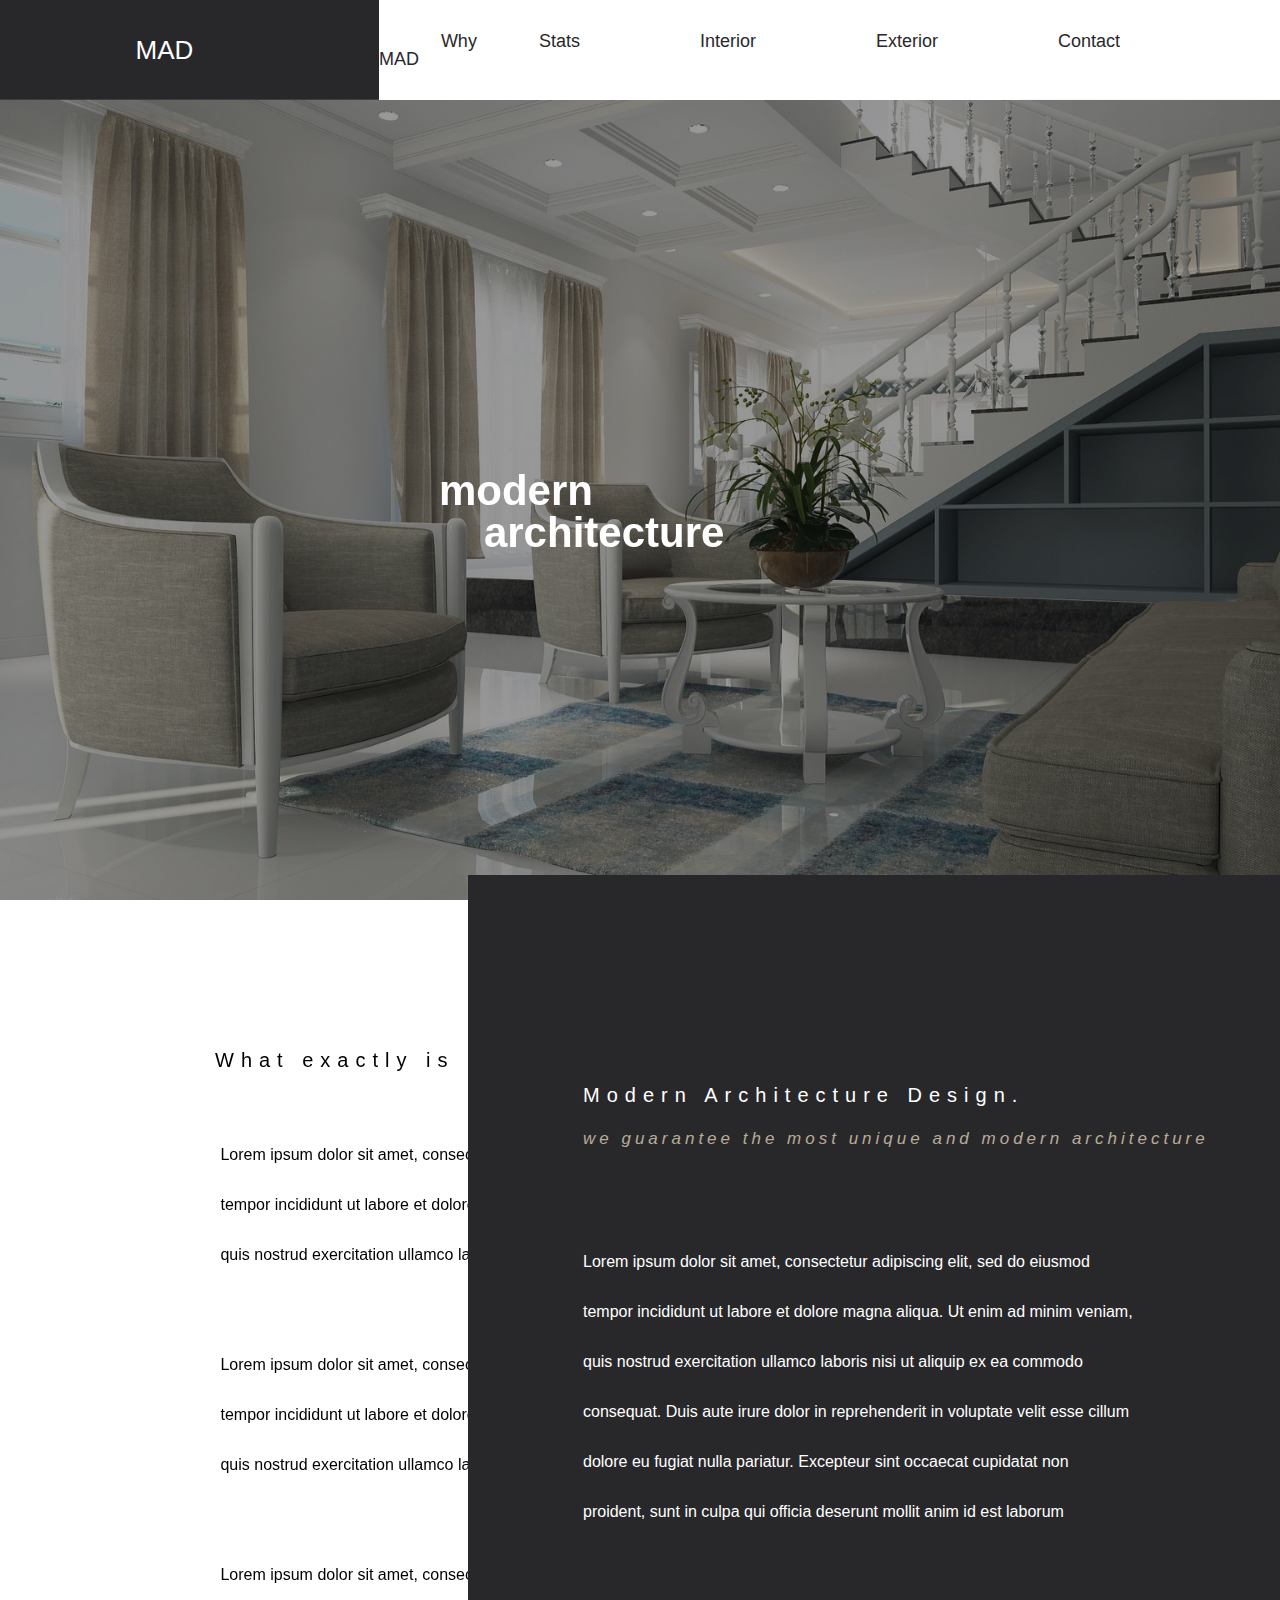
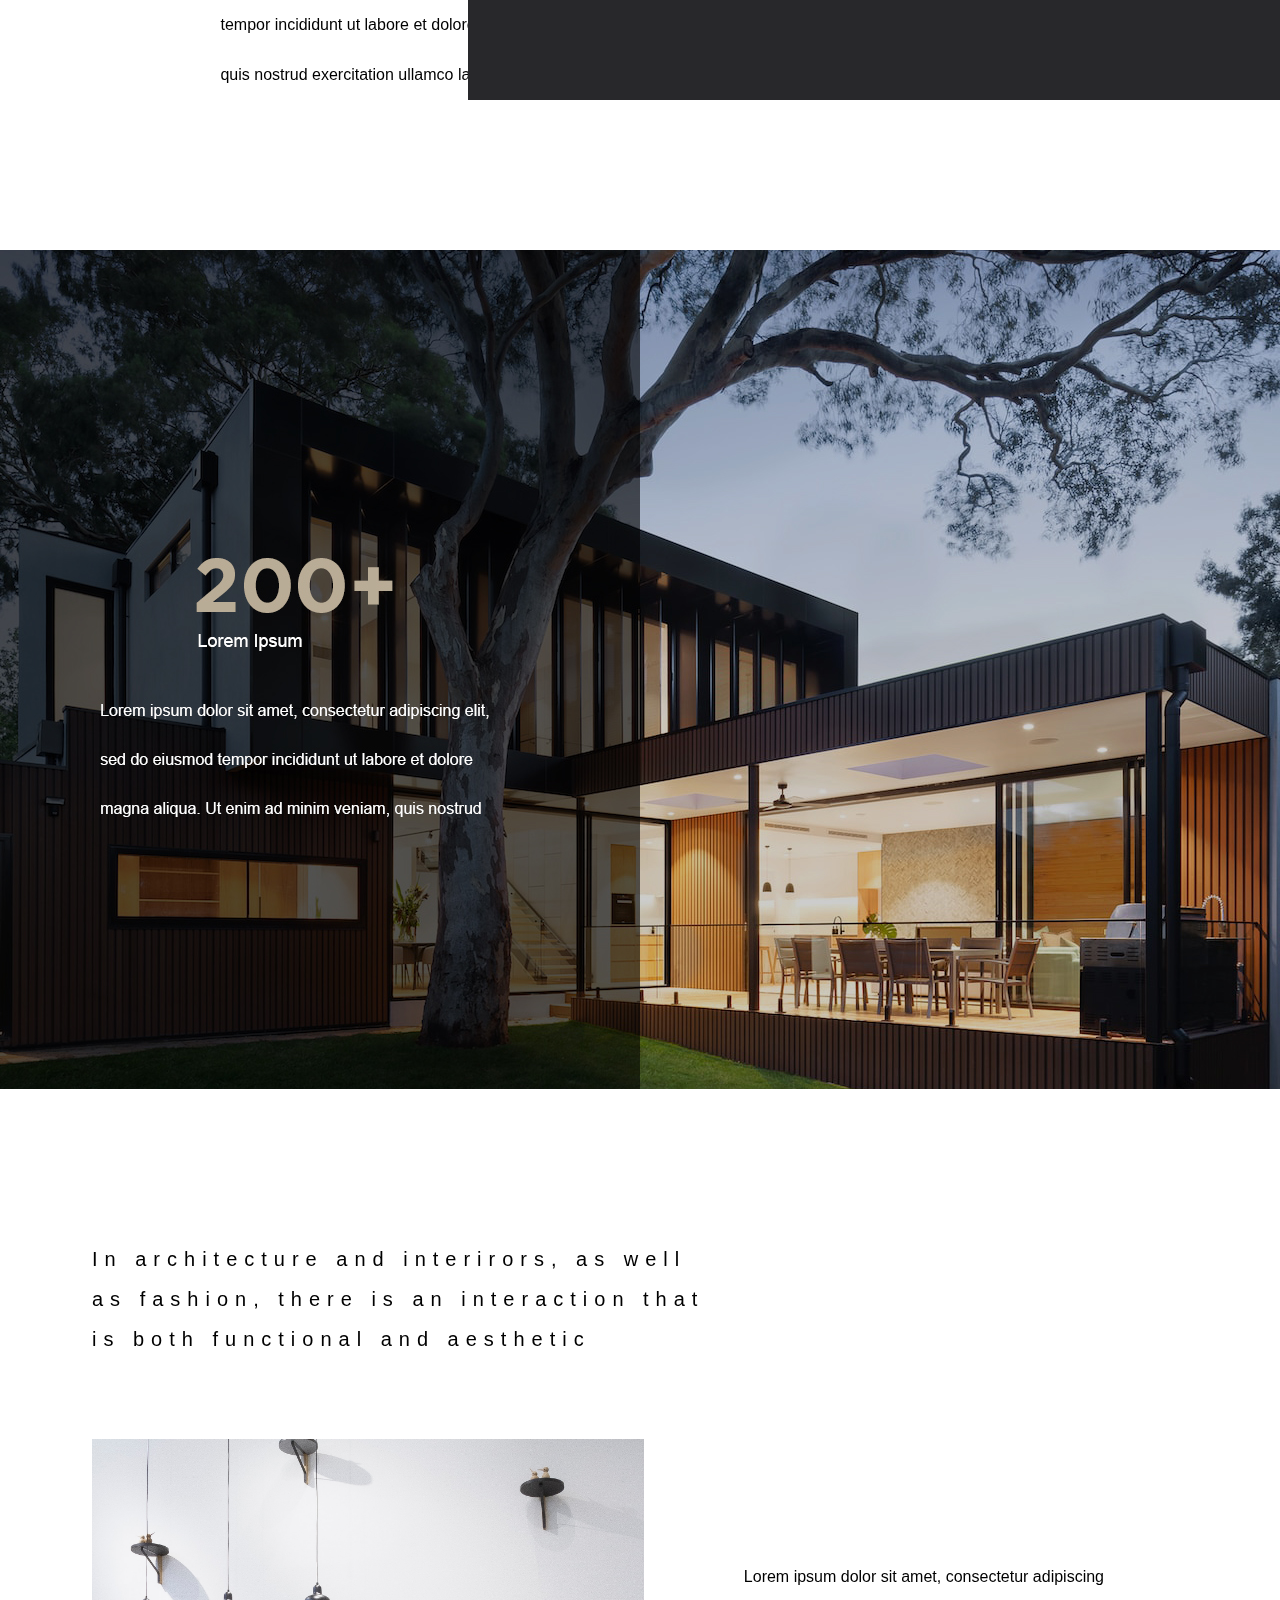
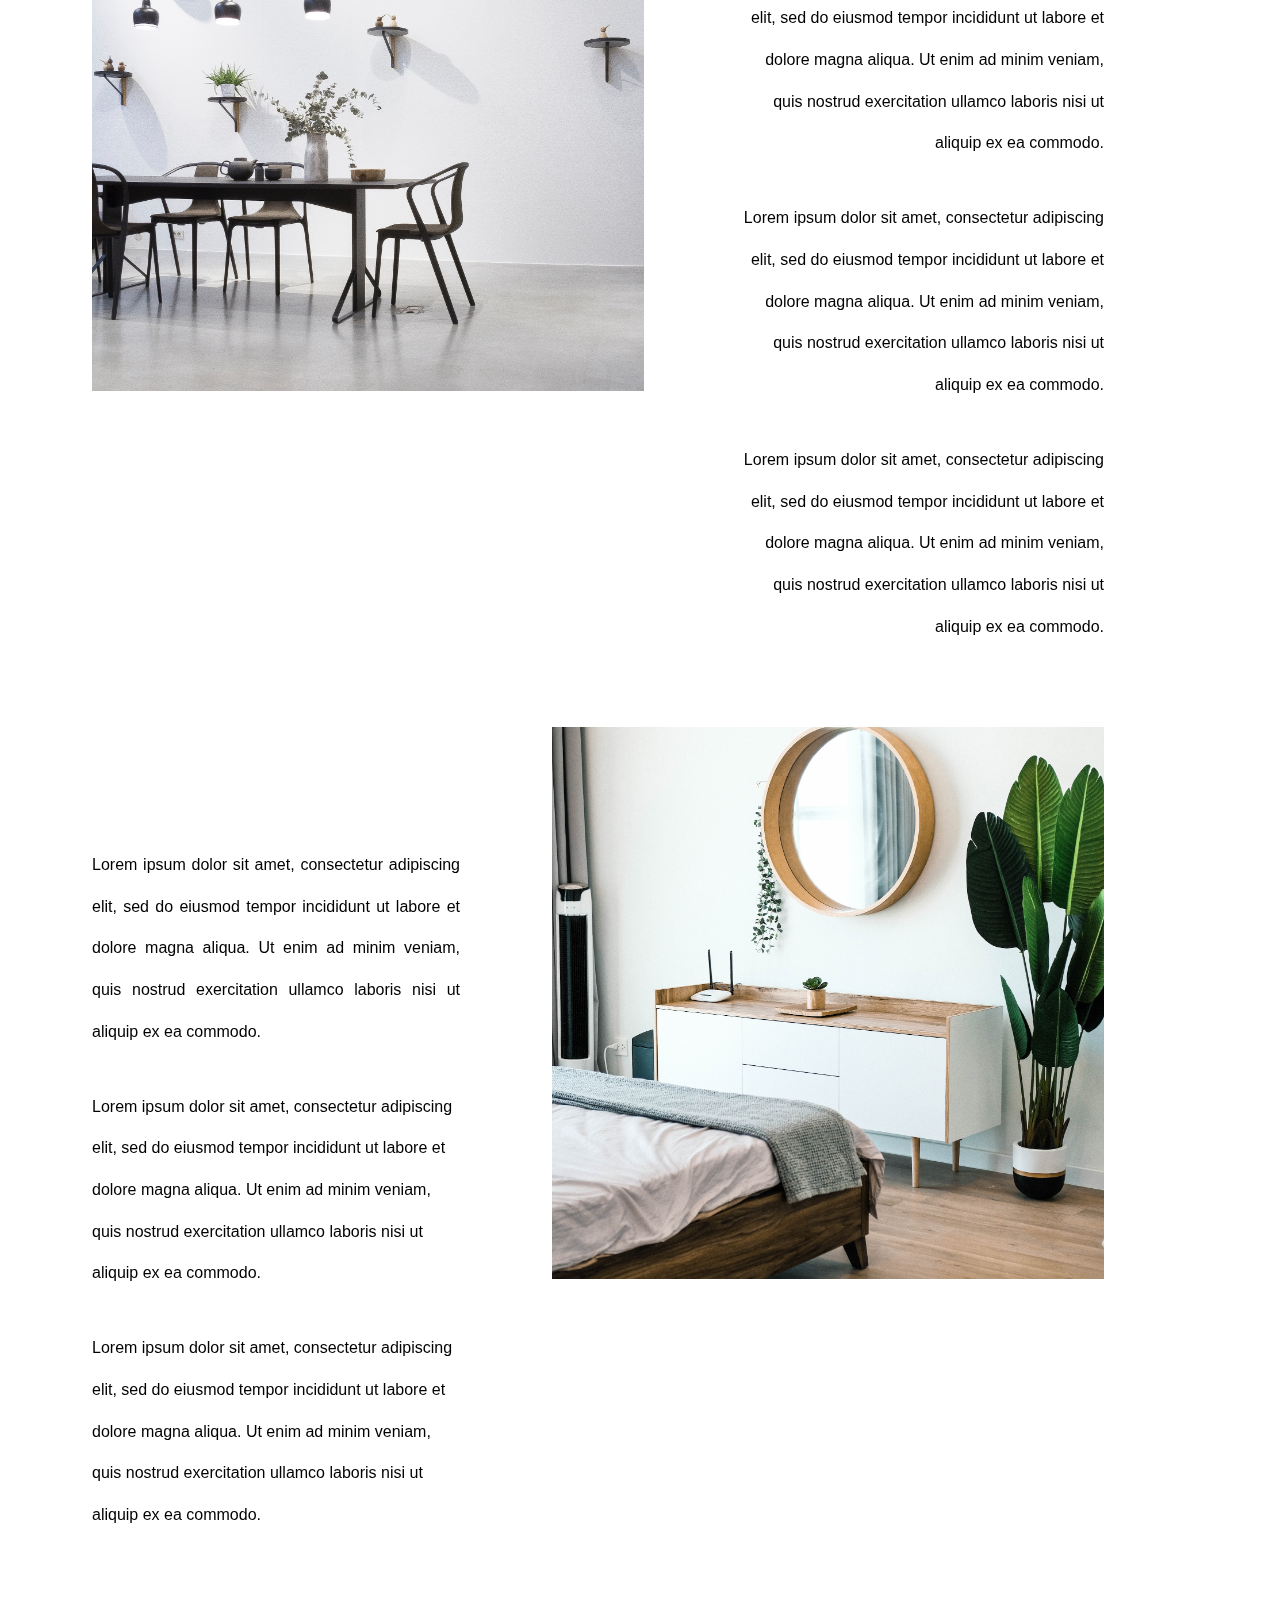
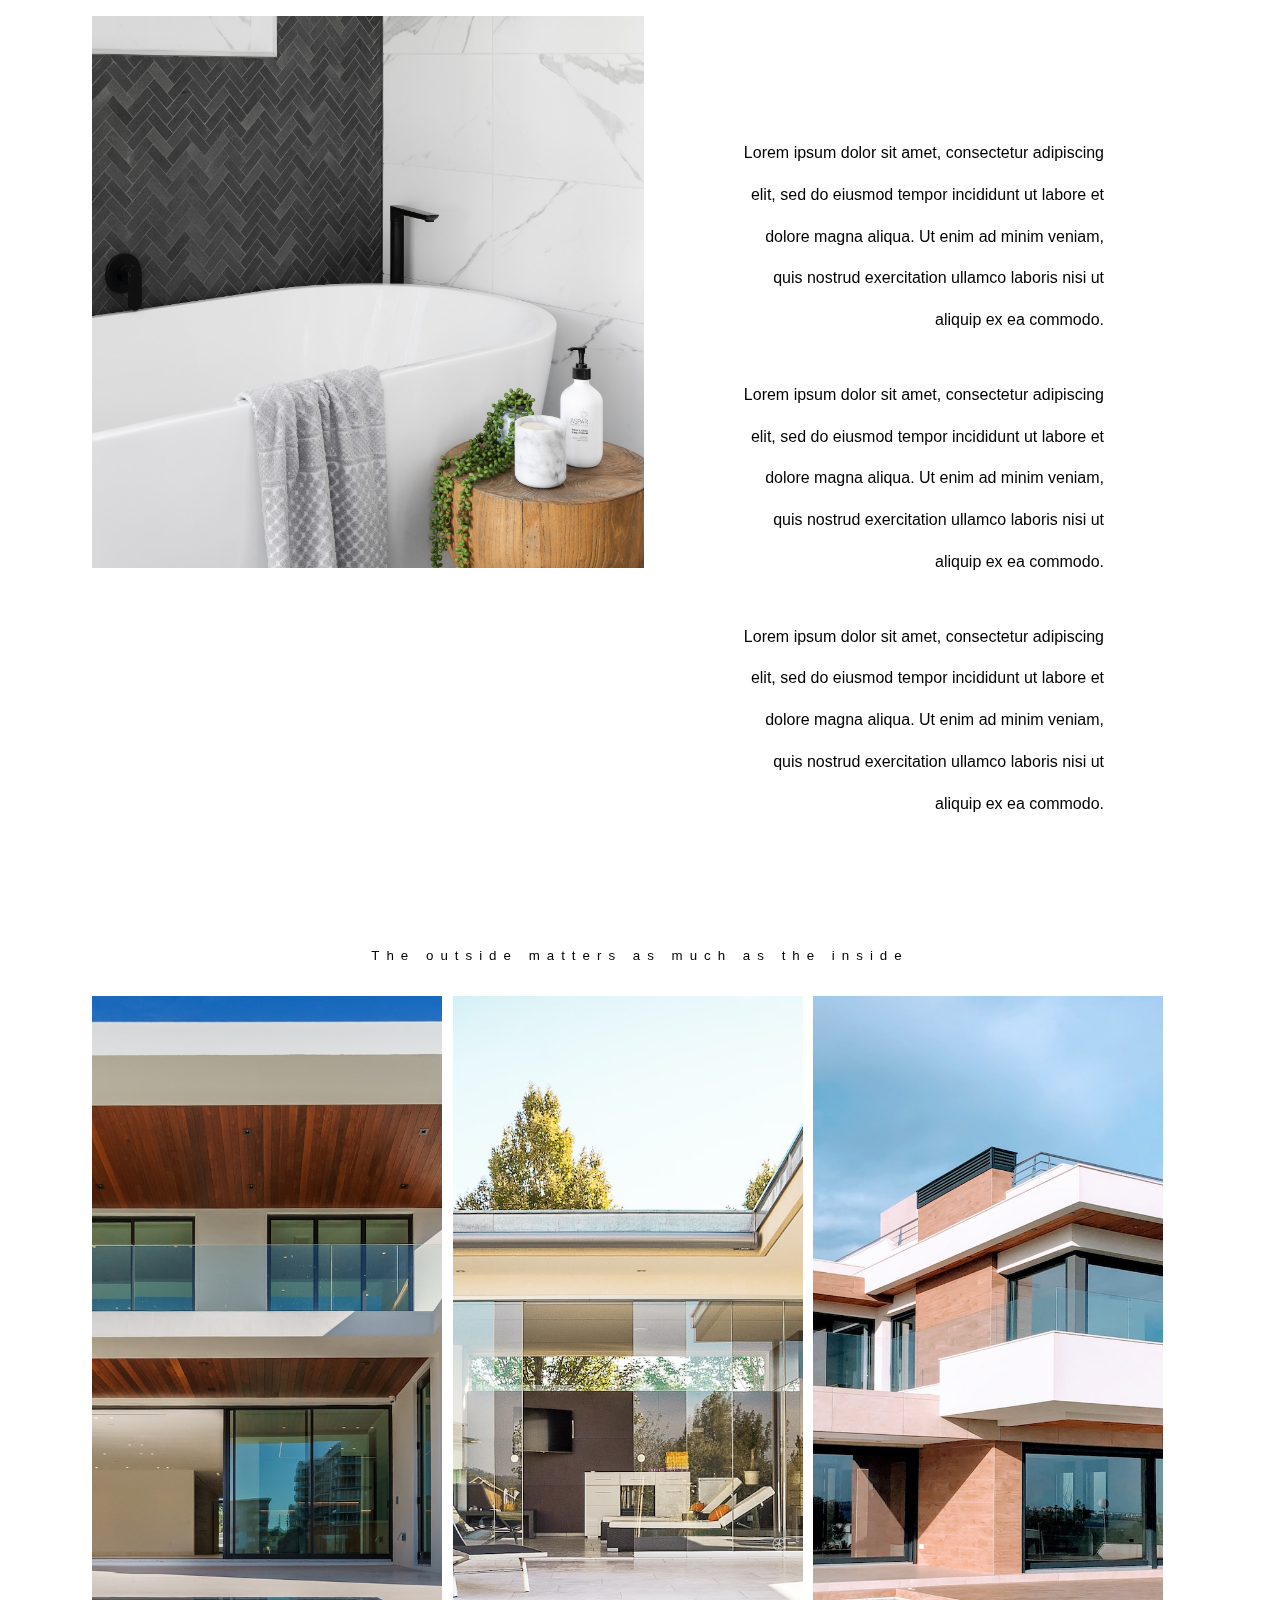
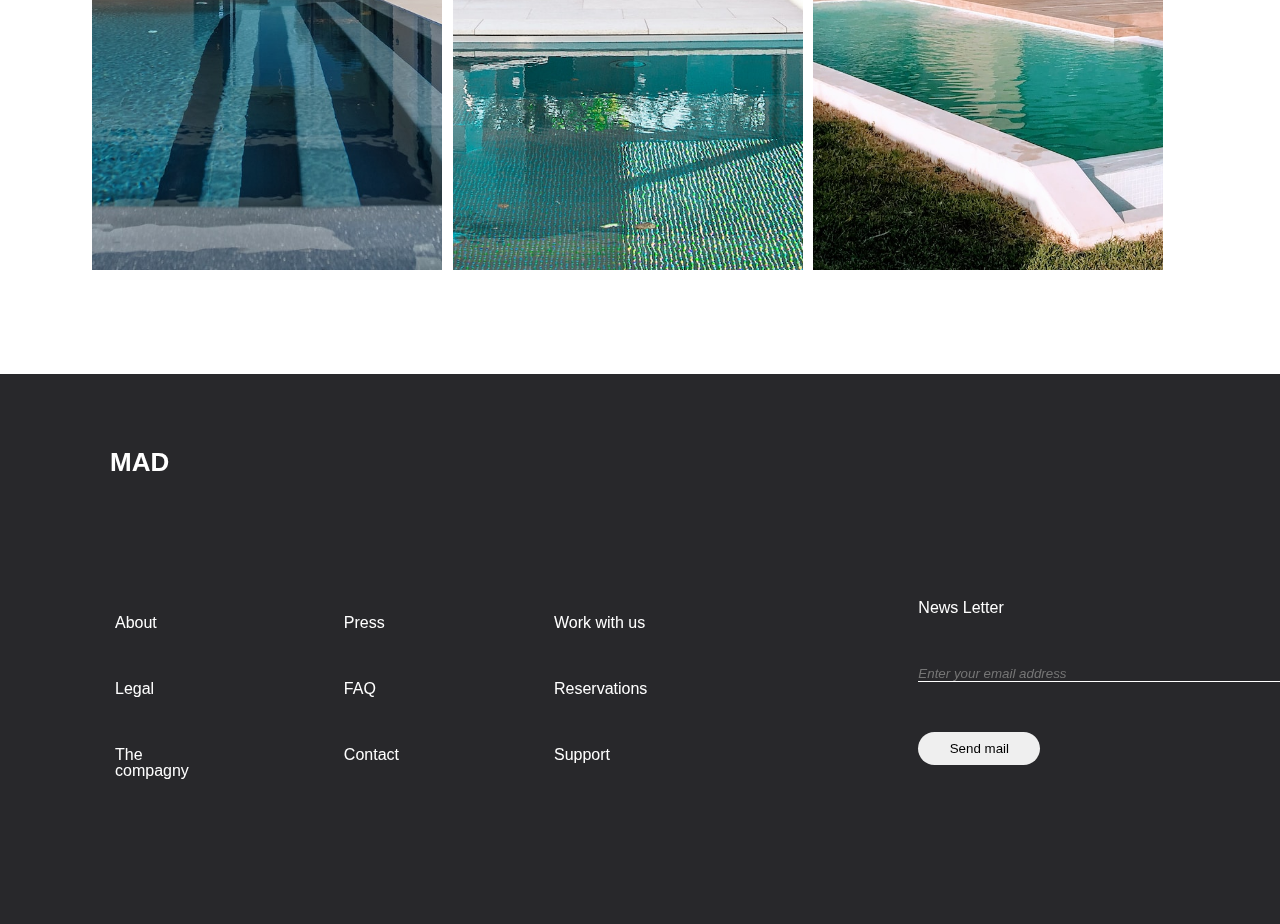
==== commit 50988a9f: "custom cursor & minor fixes" ====
--- a/index.html
+++ b/index.html
@@ -20,7 +20,8 @@
     <title>MAD</title>
   </head>
   <body>
-    <header>
+    <div class="circle-cursor"></div>
+    <header >
       <div class="mainTitle">
         <h1>modern</h1>
         <span id="architecture">architecture</span>
@@ -216,8 +217,8 @@
           </div>
           <div class="info">
             <a href="work.html" target="_blank">Work with us</a>
-            <a href="reservation.html">Reservations</a>
-            <a href="faq.html">Support</a>
+            <a href="reservation.html" target="_blank">Reservations</a>
+            <a href="faq.html" target="_blank">Support</a>
           </div>
         </div>
         <div class="form">
--- a/css/styleResponsive.css
+++ b/css/styleResponsive.css
@@ -285,6 +285,16 @@
   }
 }
 @media screen and (min-width: 1200px) {
+  .circle-cursor {
+    position: fixed;
+    width: 60px;
+    height: 60px;
+    border-radius: 50%;
+    background-color: rgba(185, 172, 150, 0.337254902);
+    mix-blend-mode: difference;
+    pointer-events: none;
+    z-index: 9999;
+  }
   header {
     position: relative;
   }
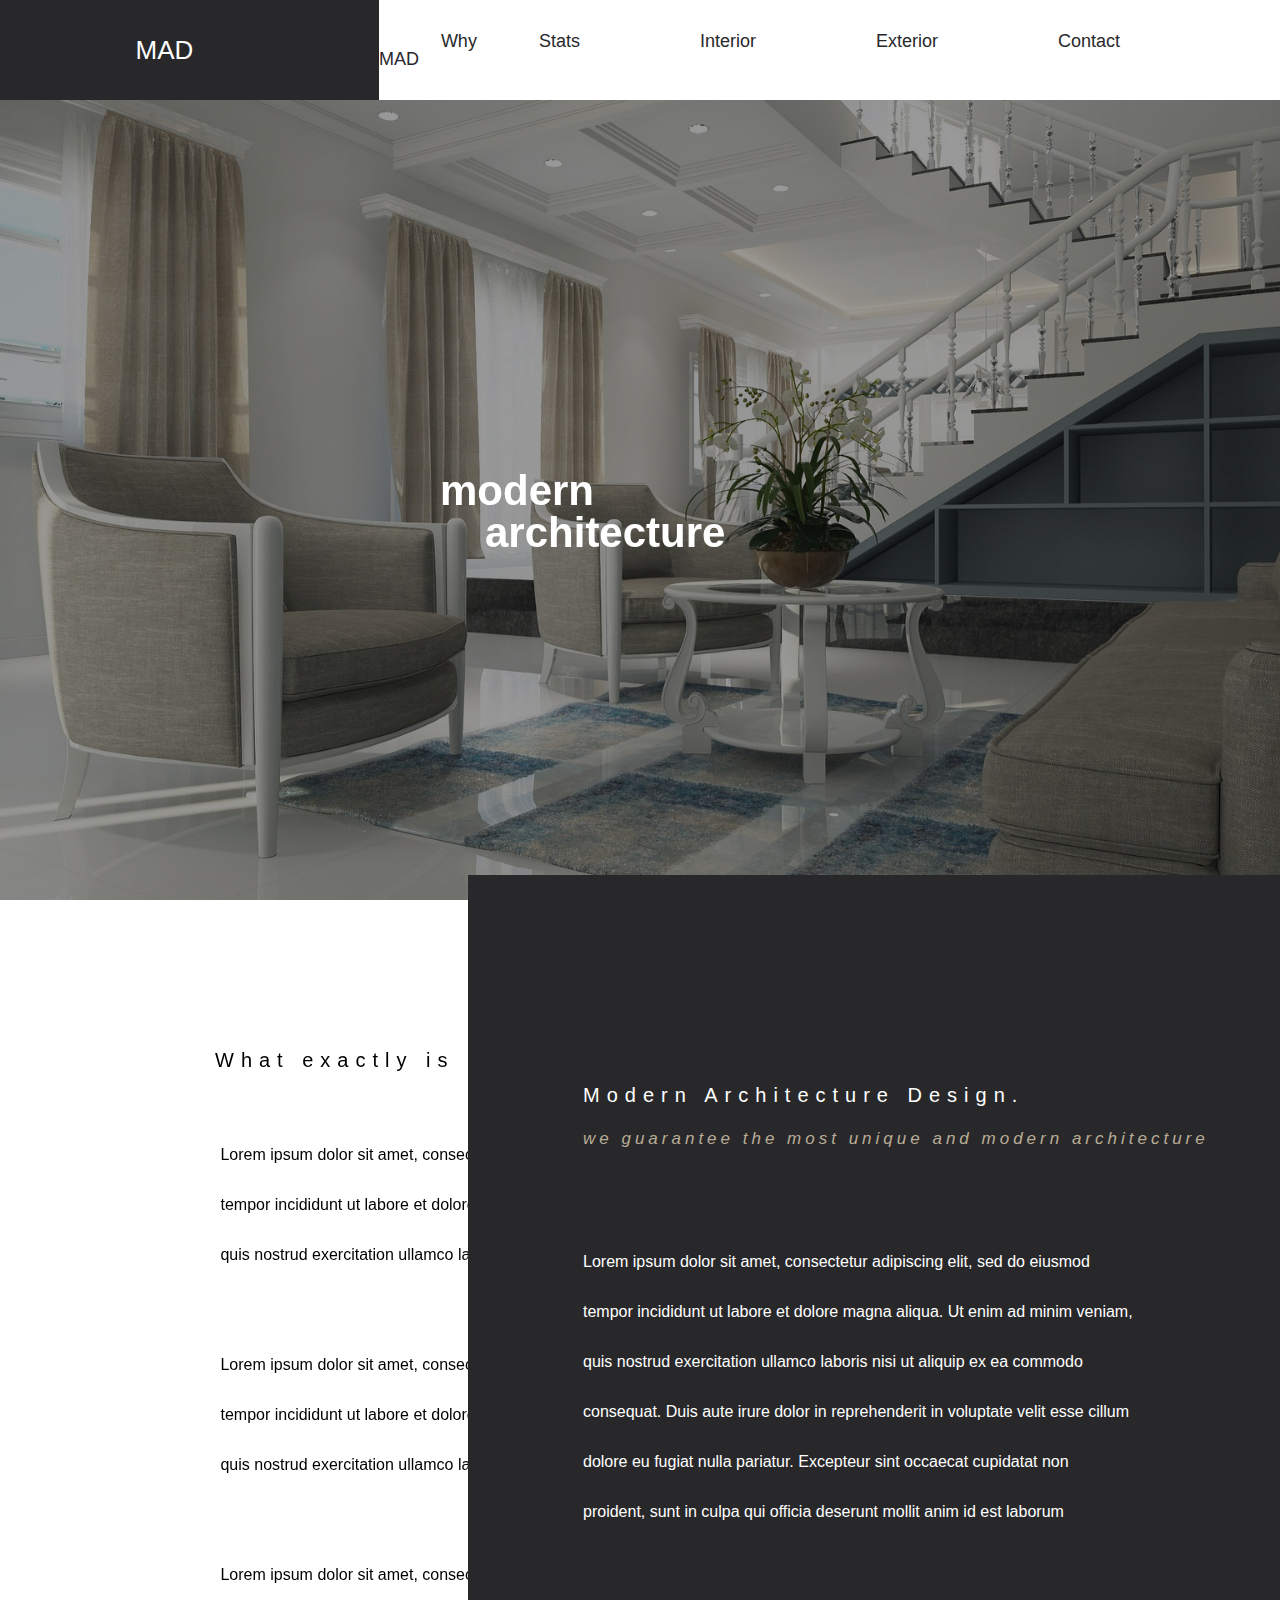
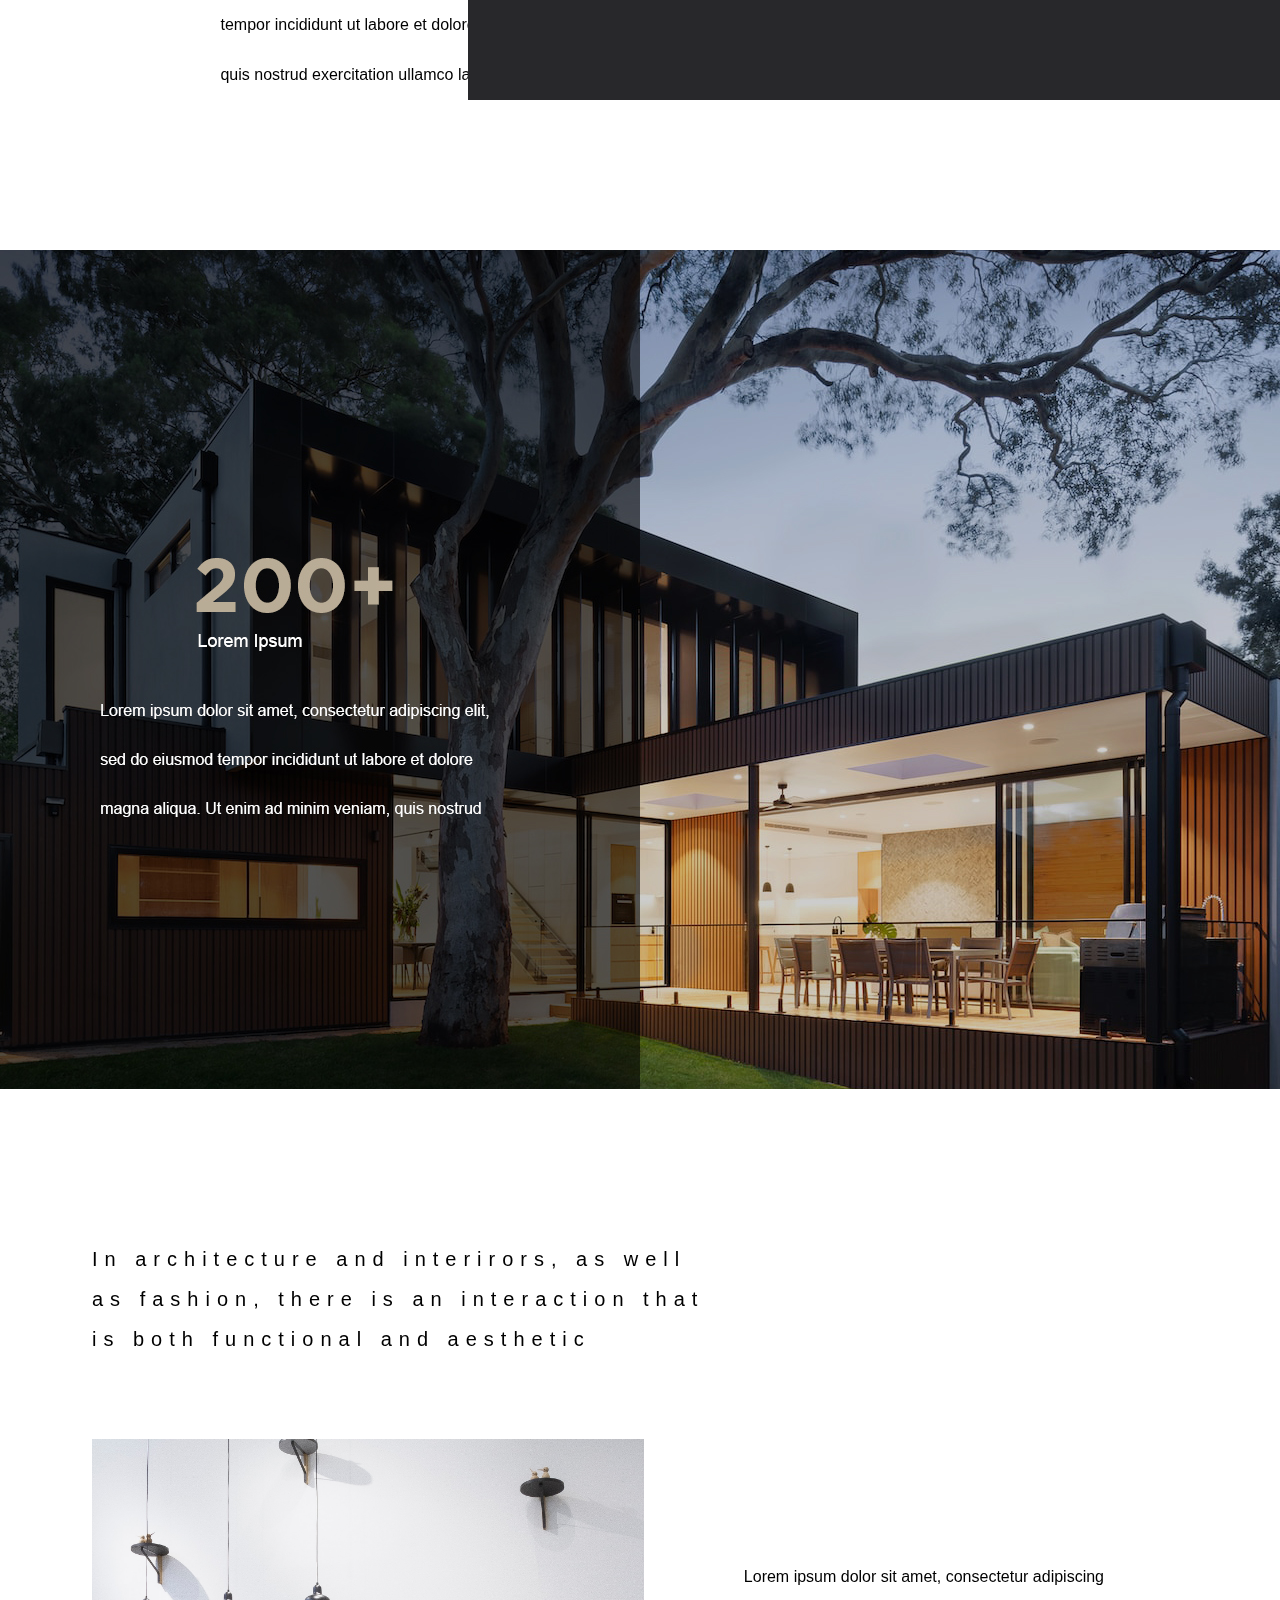
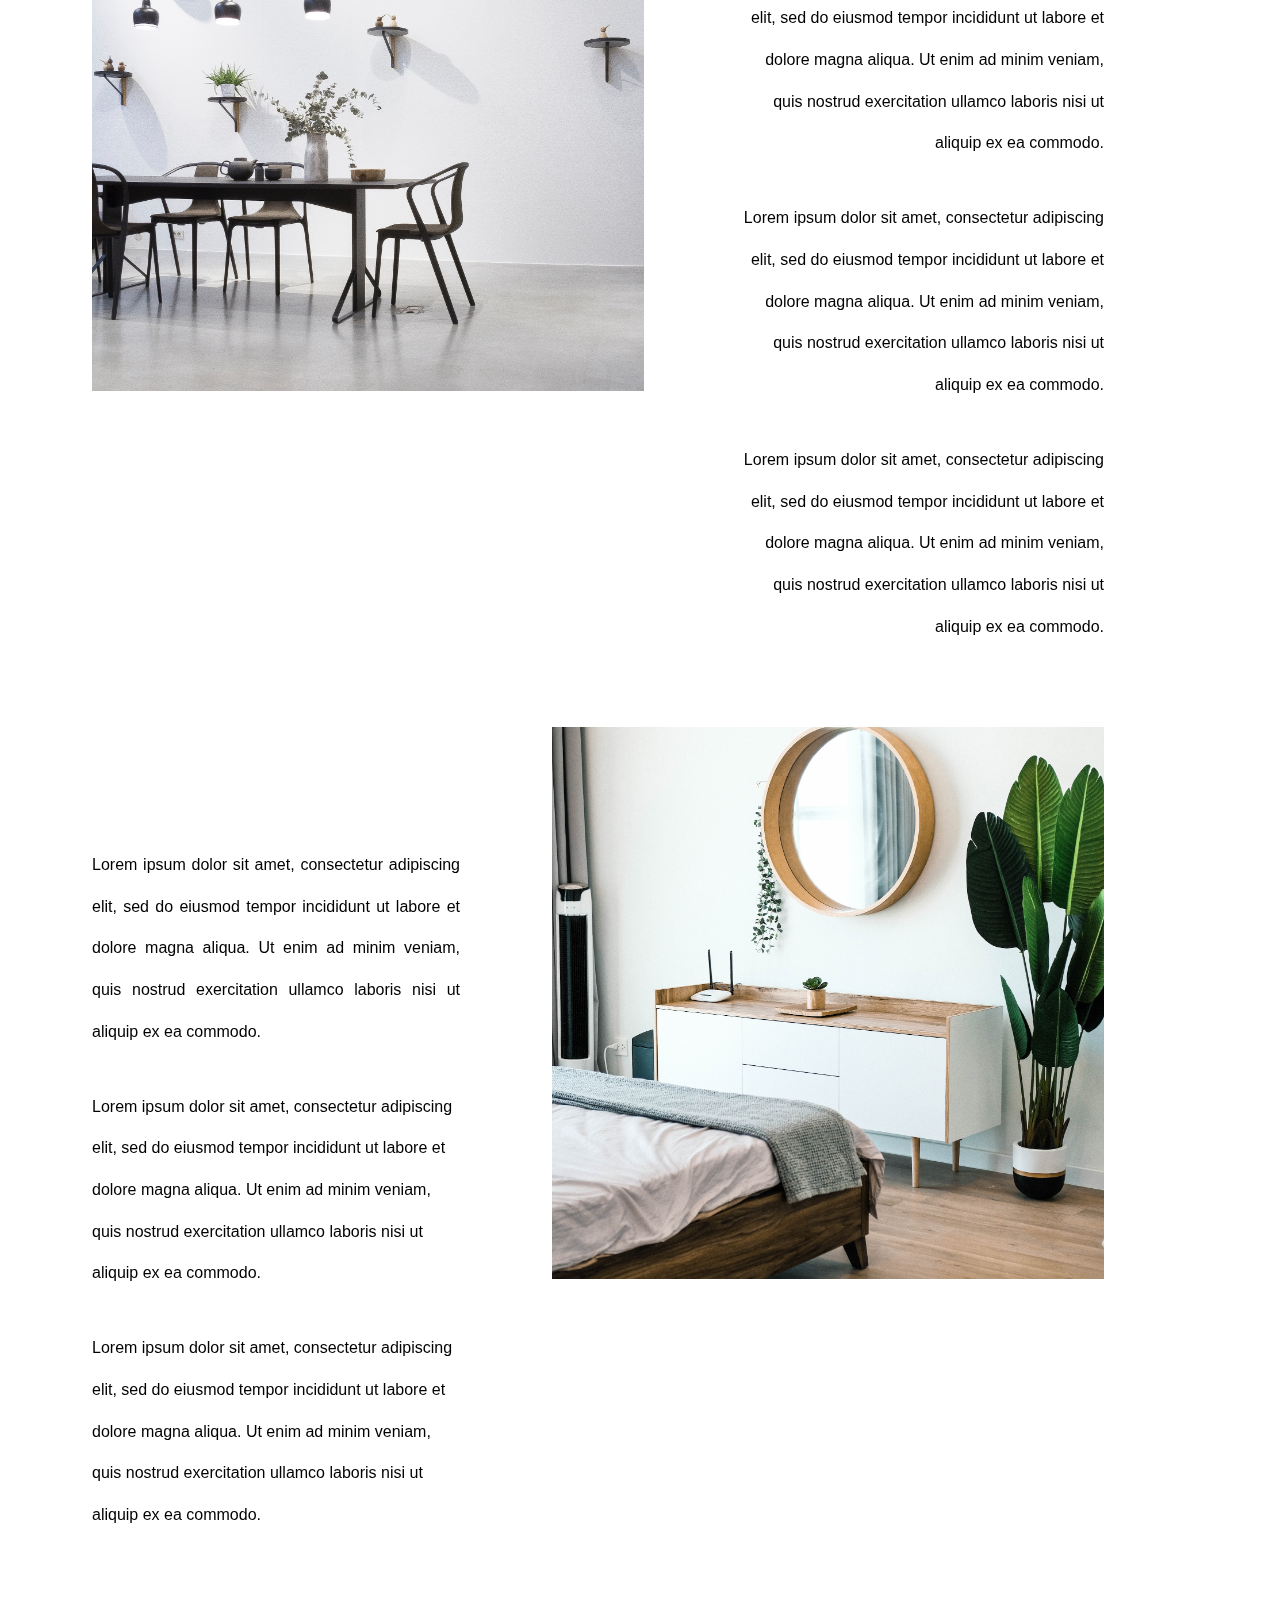
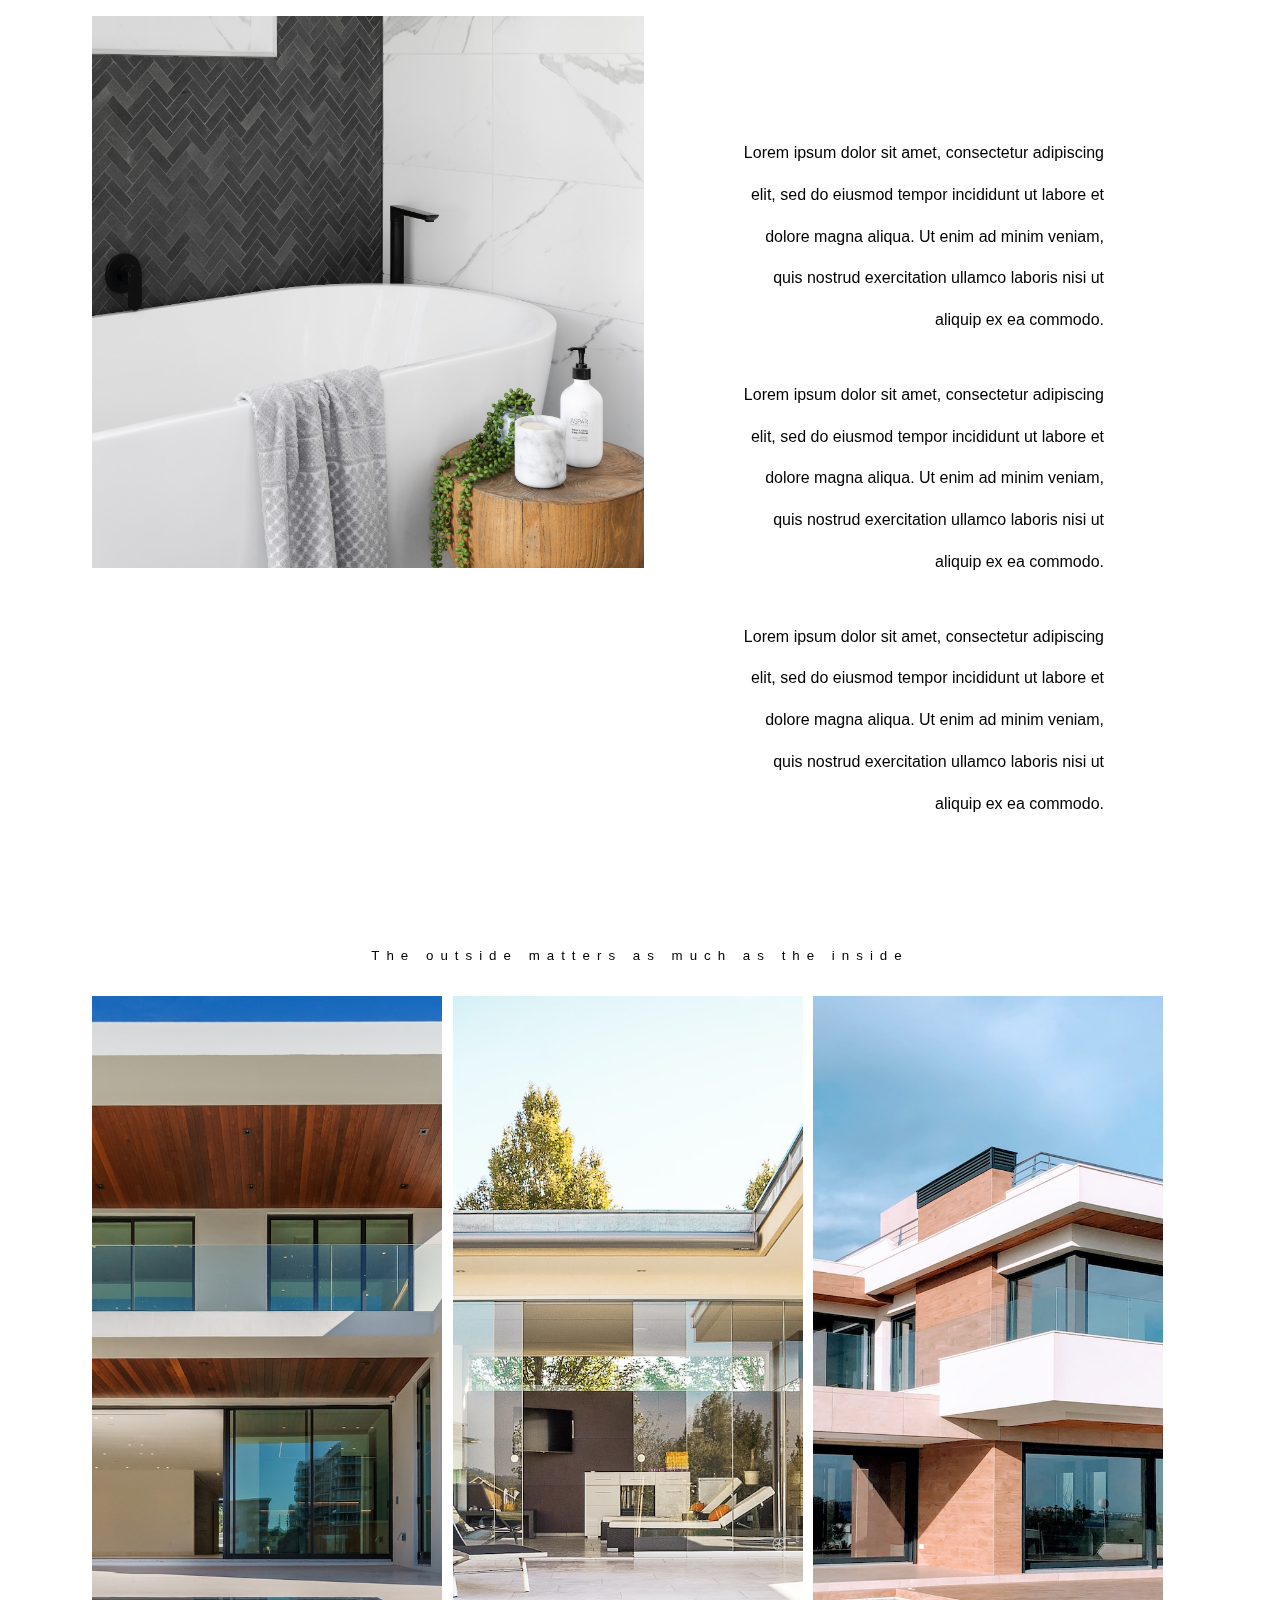
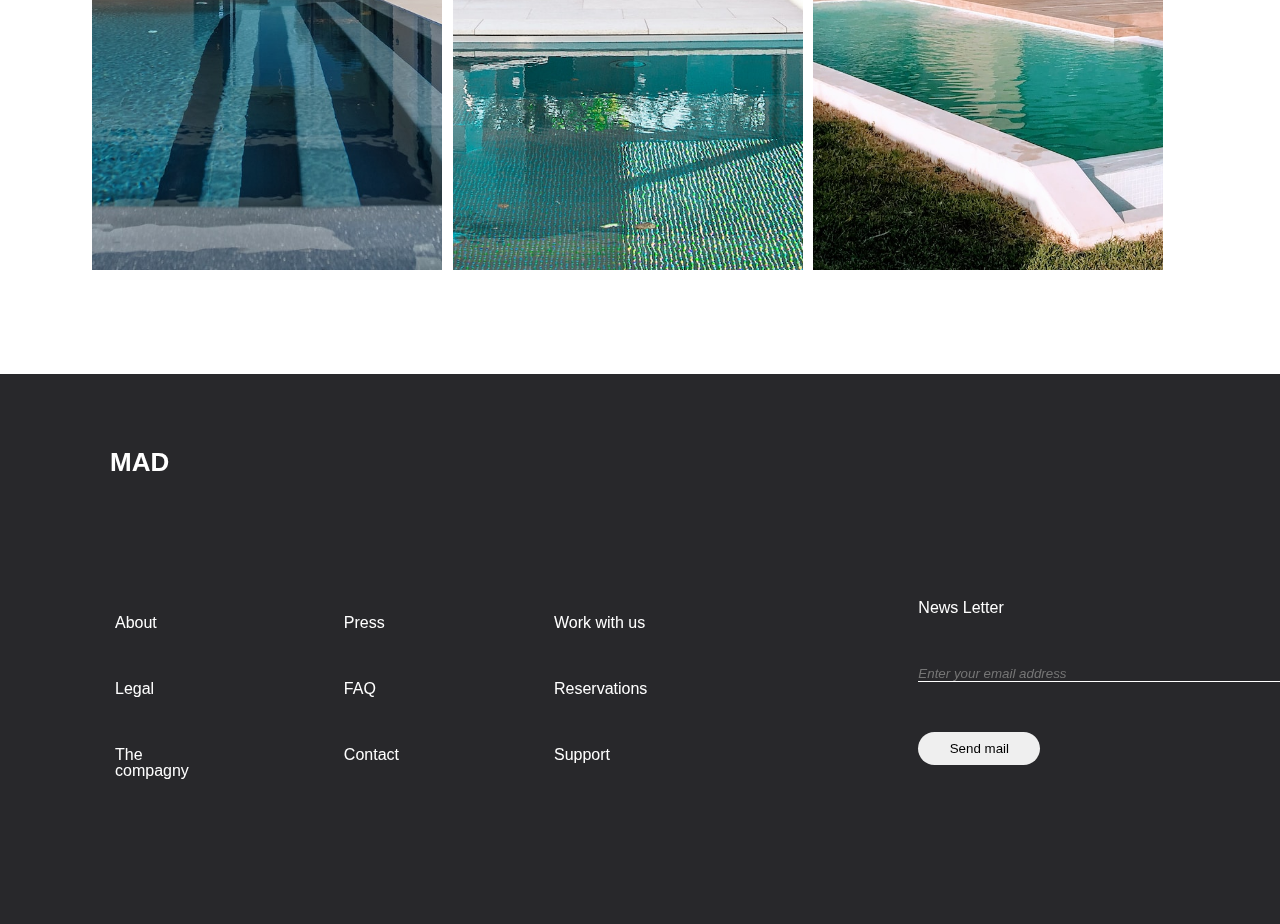
==== commit 08edcb64: "cursor on all pages" ====
--- a/index.html
+++ b/index.html
@@ -213,7 +213,7 @@
           <div class="info">
             <a href="https://www.dcc-cdc.gc.ca/documents/forms/DCL250_Standard_Construction_Contract_Documents.pdf" target="_blank">Press</a>
             <a href="faq.html" target="_blank">FAQ</a>
-            <a href="#">Contact</a>
+            <a href="reservation.html" target="_blank">Contact</a>
           </div>
           <div class="info">
             <a href="work.html" target="_blank">Work with us</a>
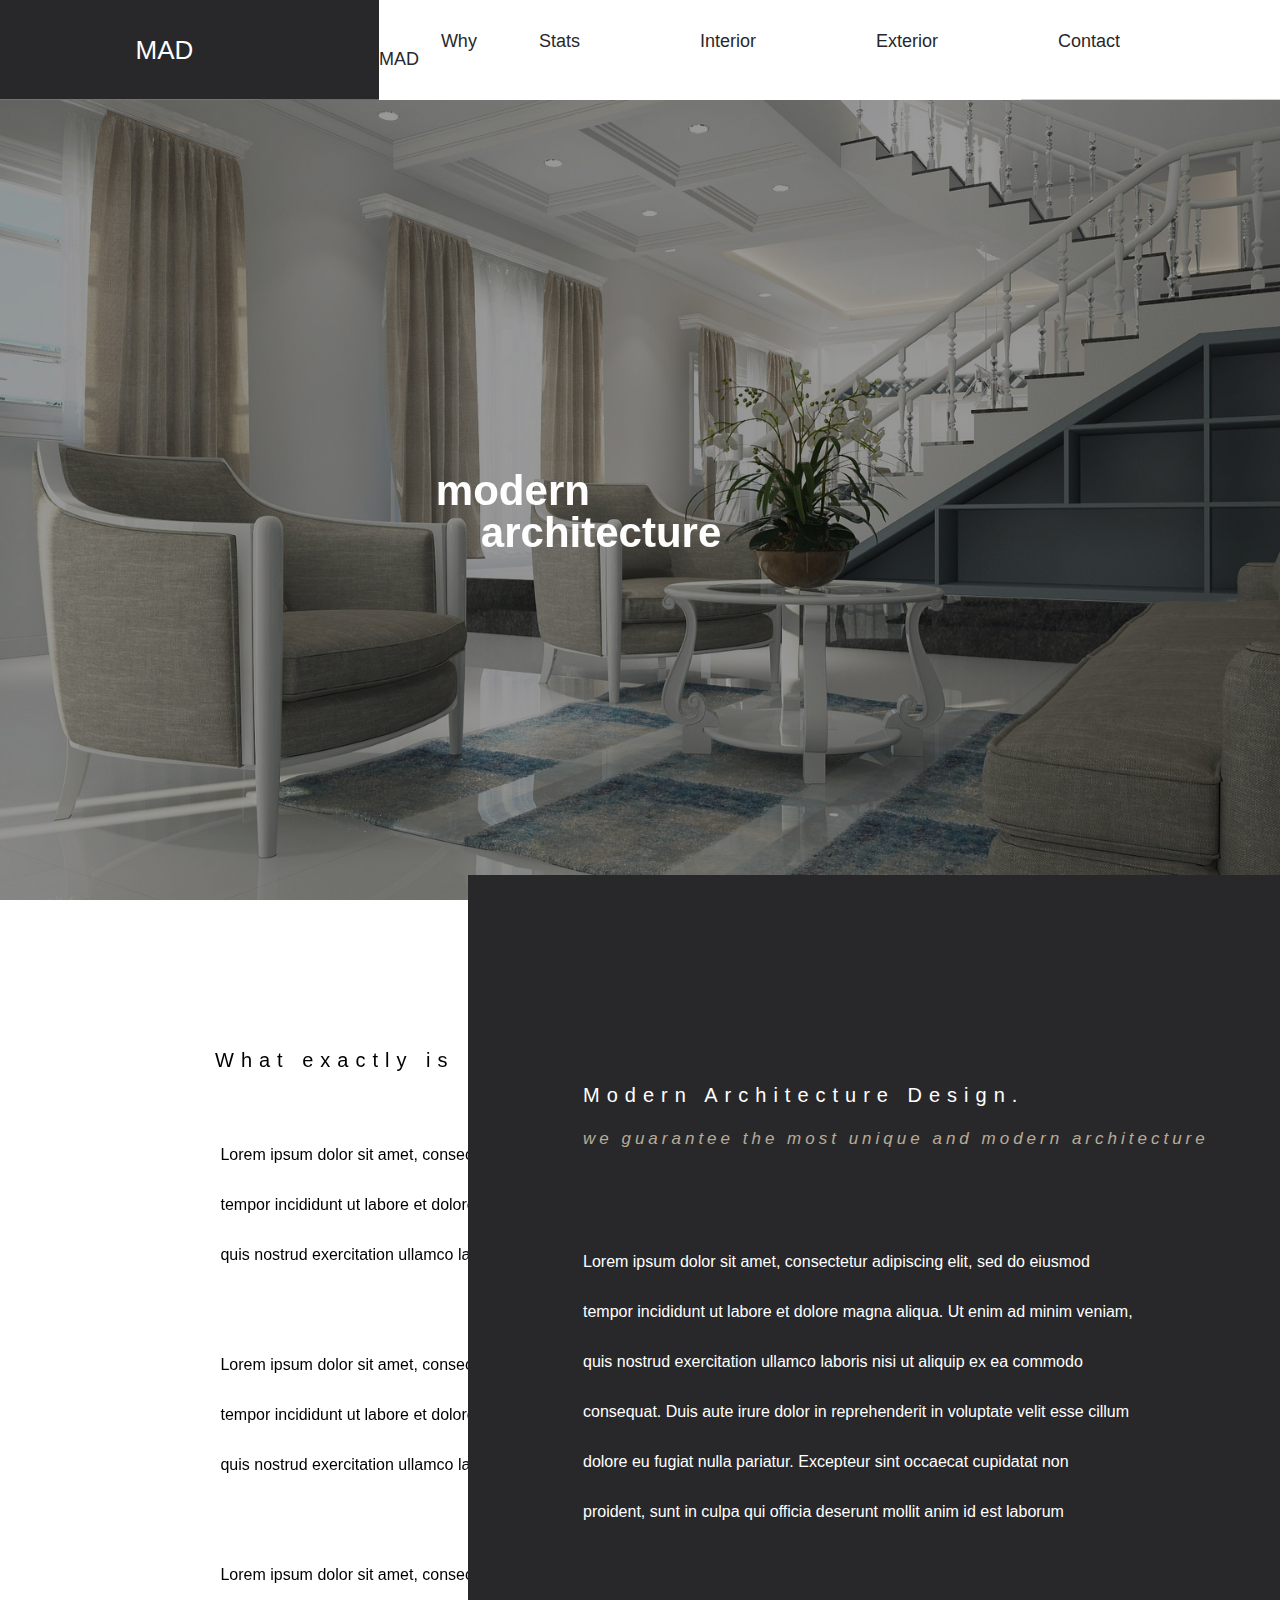
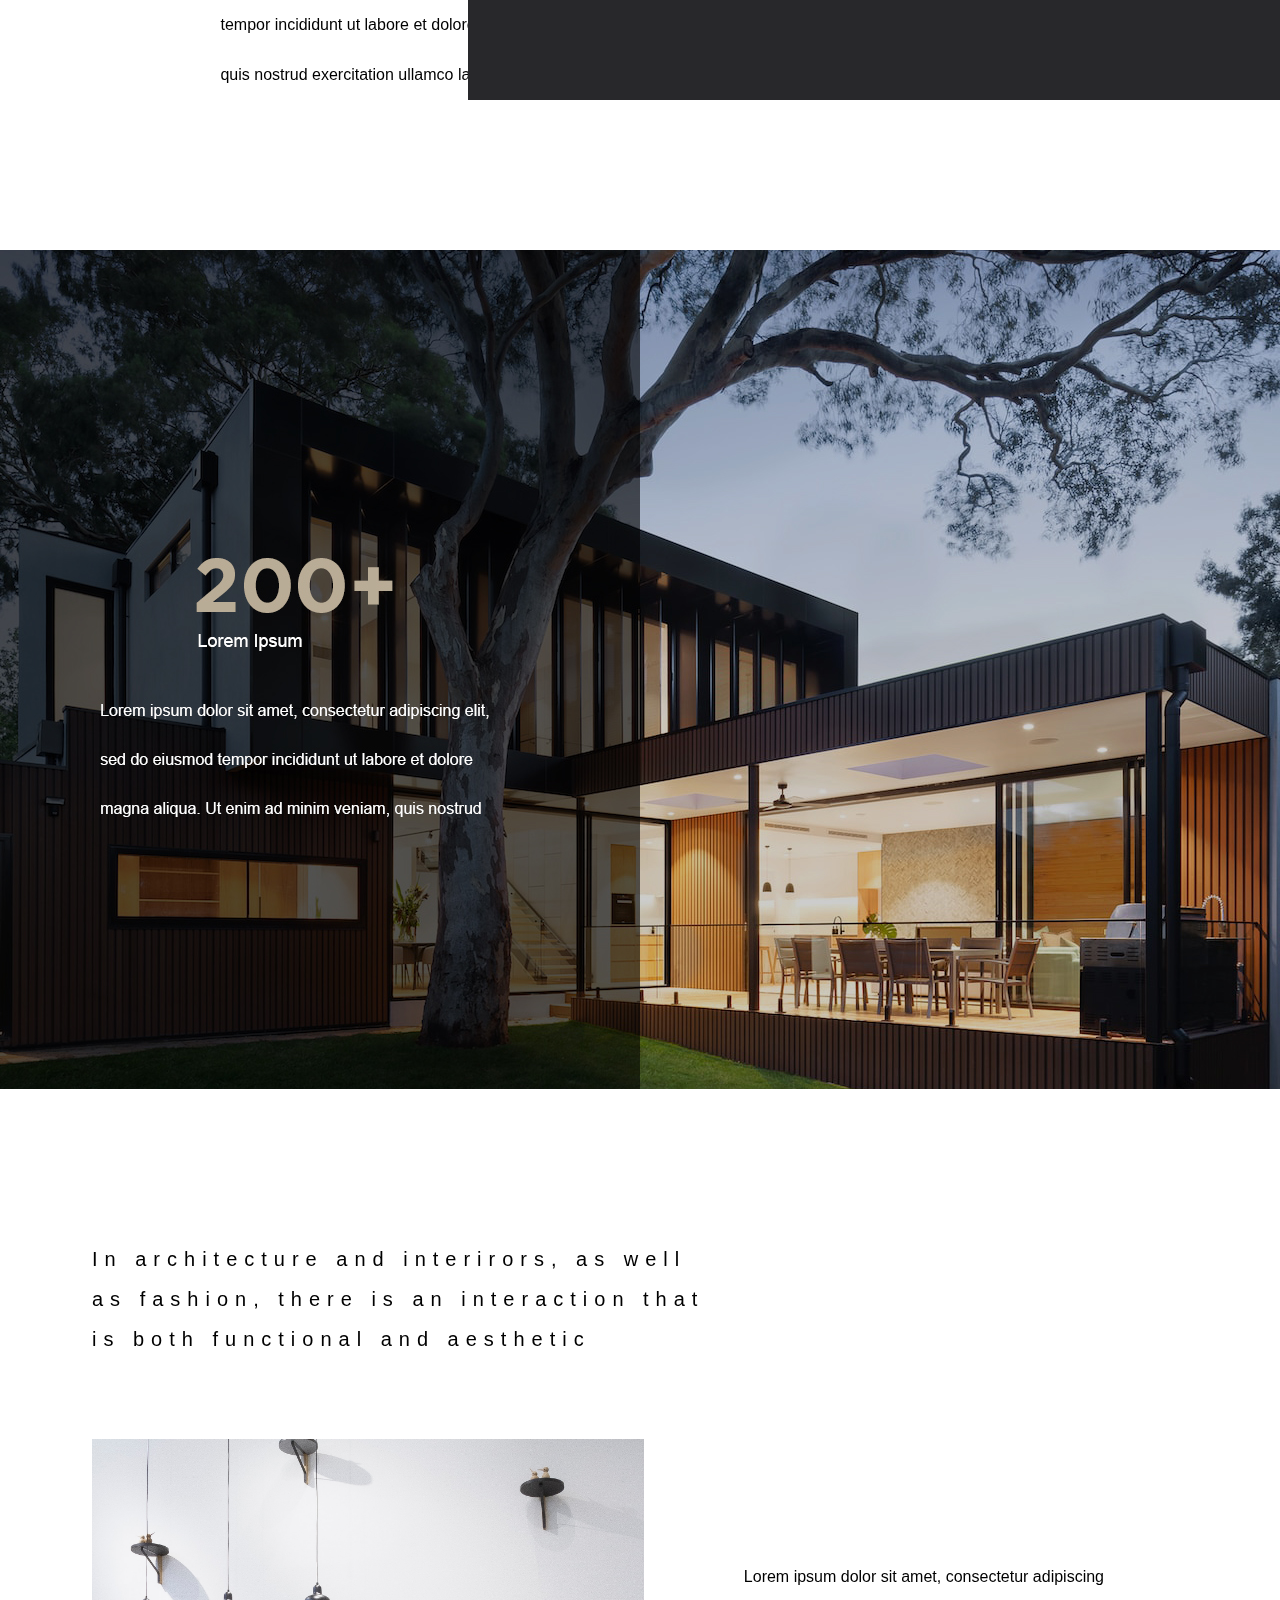
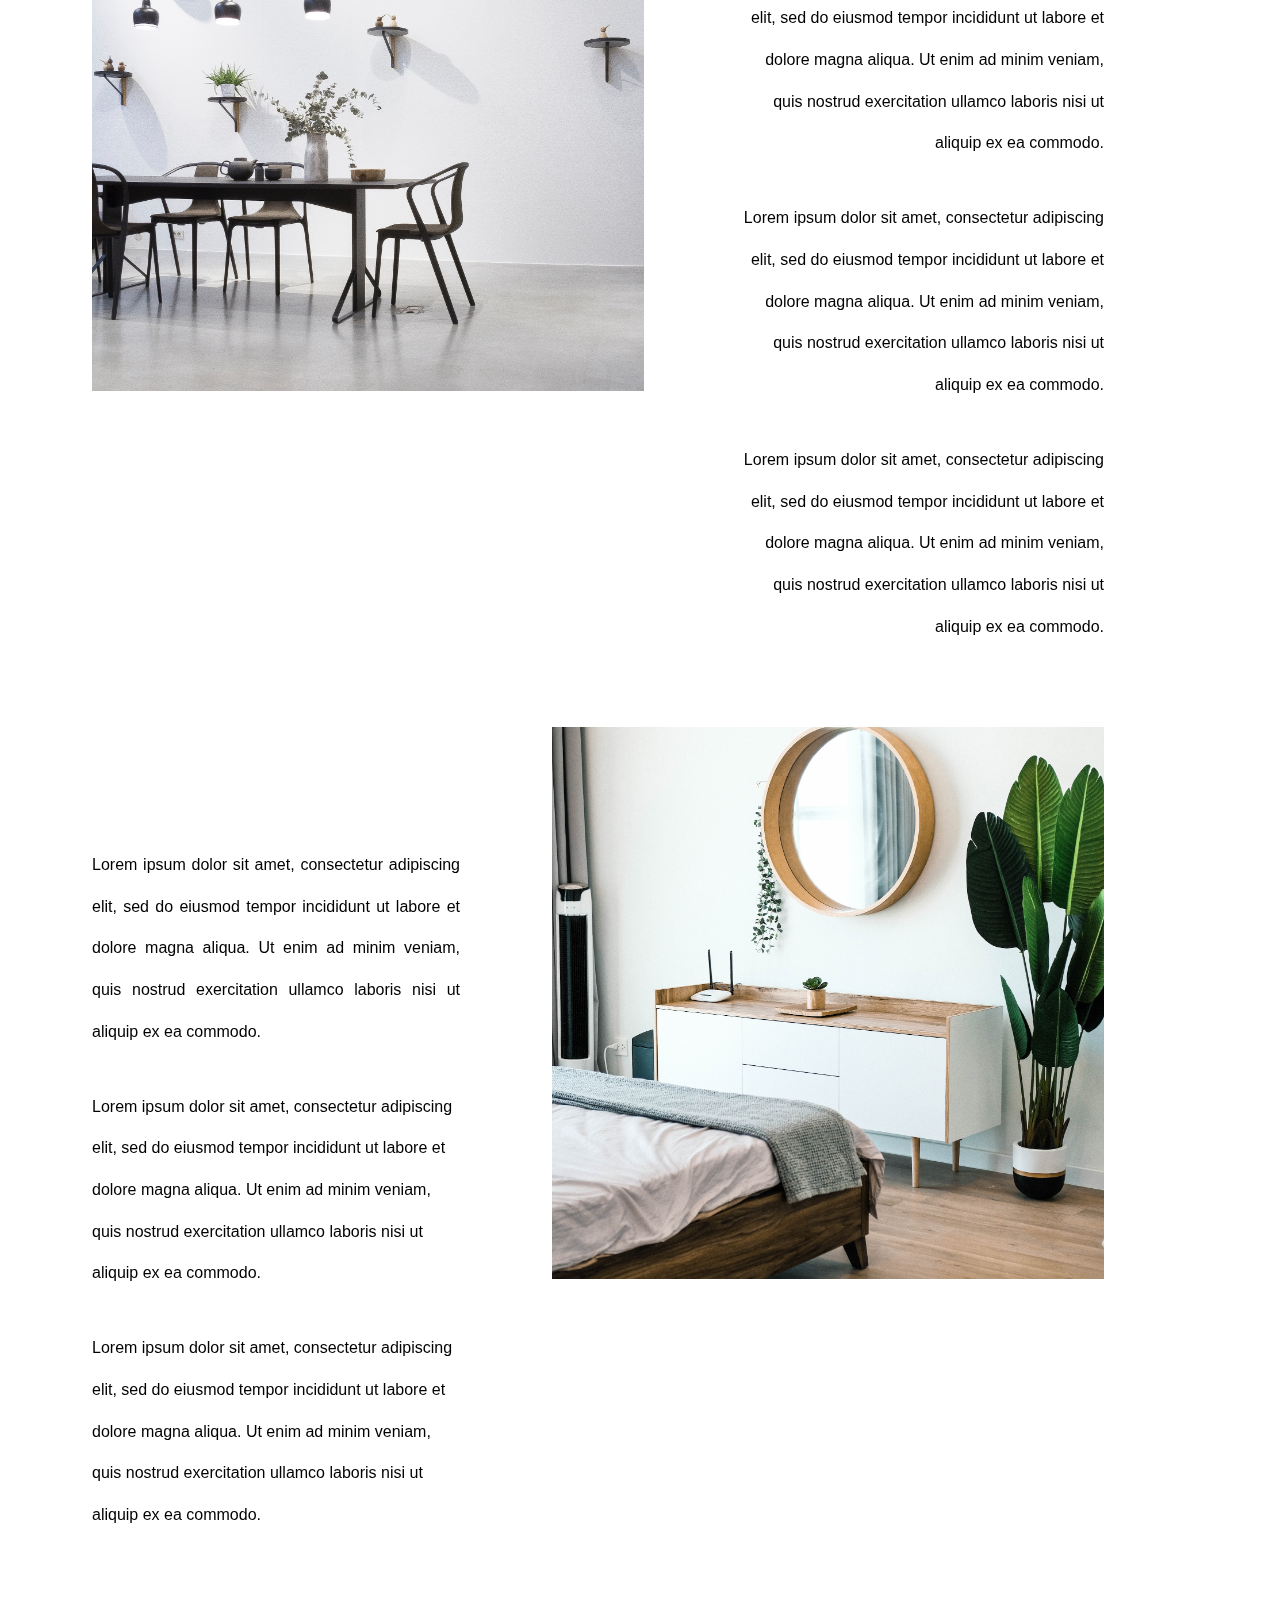
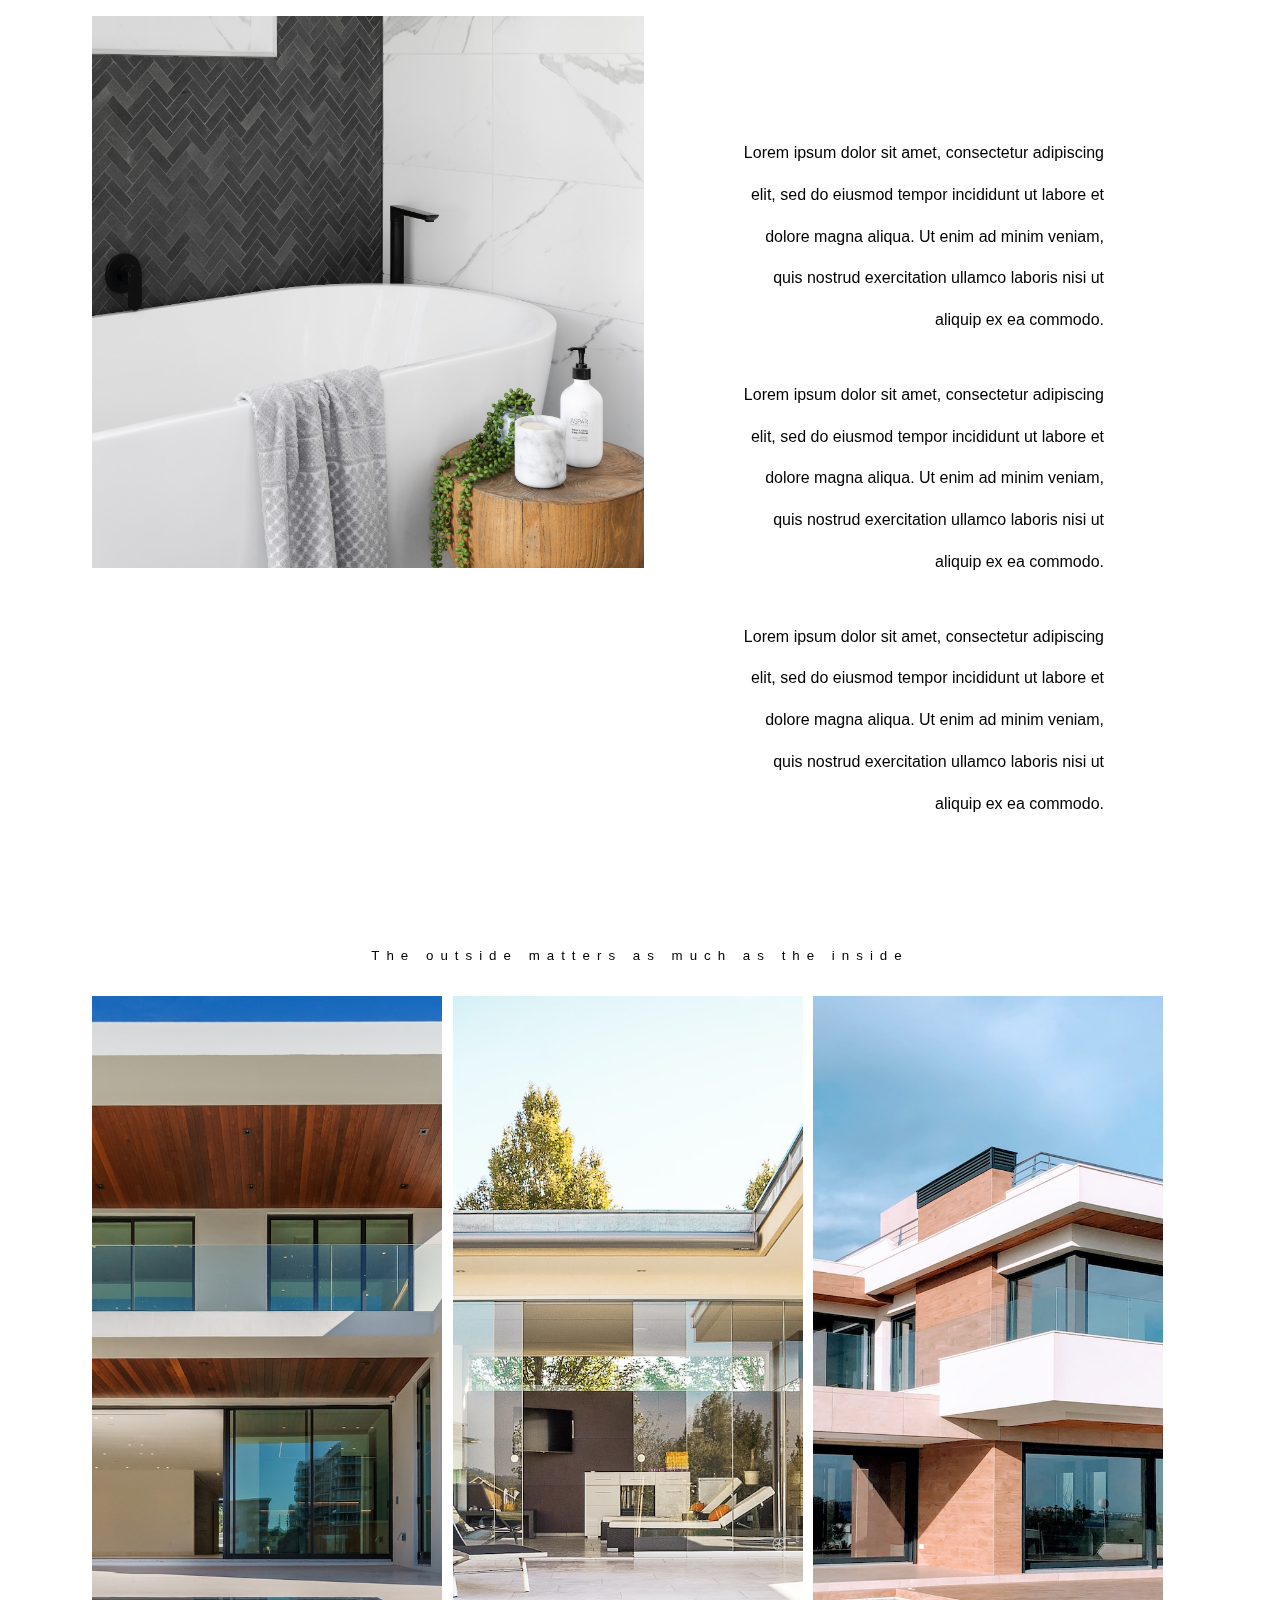
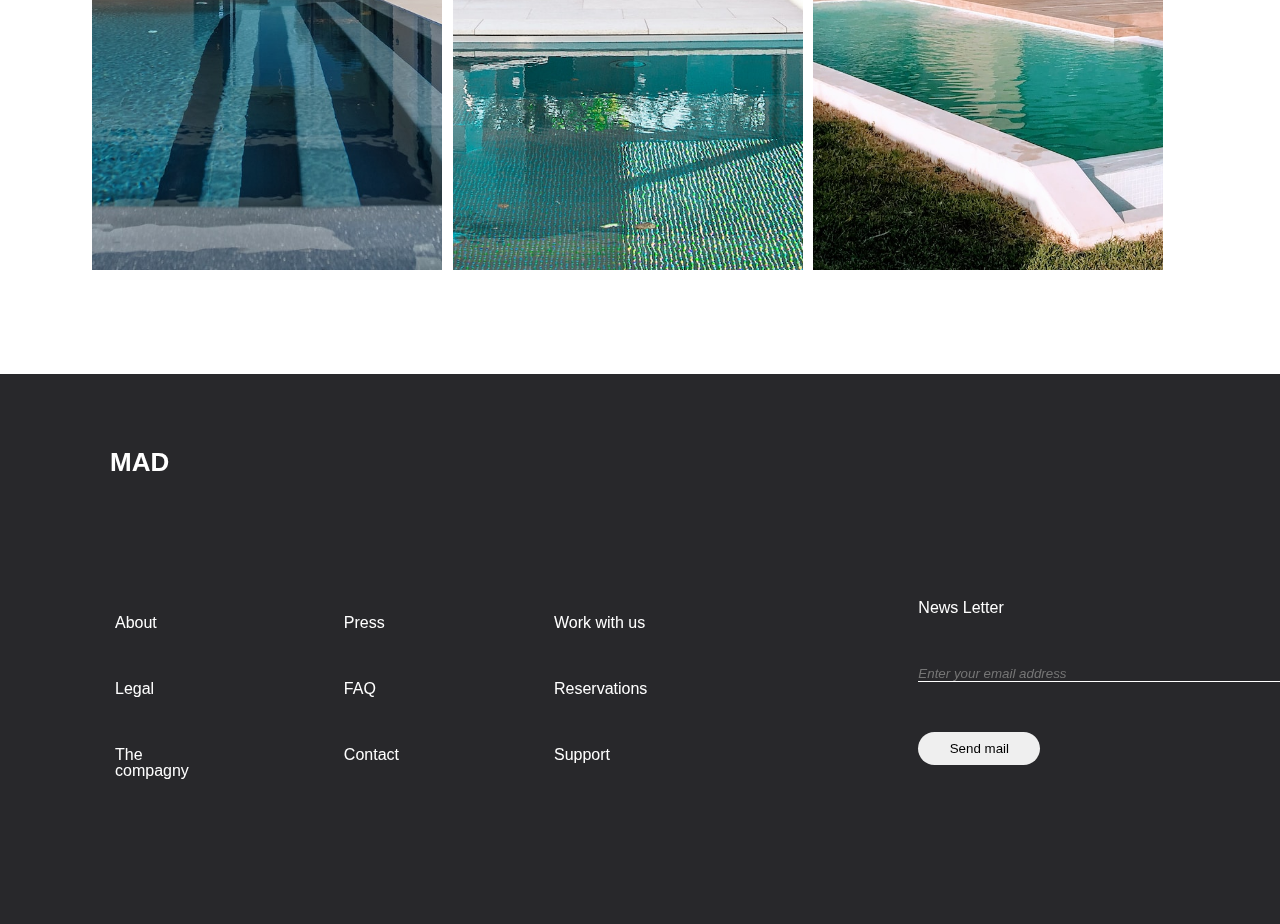
==== commit 5c4bd22c: "data scroll feature" ====
--- a/index.html
+++ b/index.html
@@ -30,11 +30,11 @@
         <span class="logo"><a href="#" style="color:white">MAD</a></span>
         <div class="nav-links">
           <ul>
-            <li><a class="pc" href="#mad">Why MAD</a></li>
-            <li><a class="pc" href="#stats">Stats</a></li>
-            <li><a class="pc" href="#designs">Interior</a></li>
-            <li><a class="pc" href="#exterior">Exterior</a></li>
-            <li><a class="pc" href="#contact">Contact</a></li>
+            <li><a class="pc" href="#mad" data-scroll>Why MAD</a></li>
+            <li><a class="pc" href="#stats" data-scroll>Stats</a></li>
+            <li><a class="pc" href="#designs" data-scroll>Interior</a></li>
+            <li><a class="pc" href="#exterior" data-scroll>Exterior</a></li>
+            <li><a class="pc" href="#contact" data-scroll>Contact</a></li>
           </ul>
         </div>
         <img src="/img/menu-btn.png" alt="menu hamburger" class="menu-ham" />
